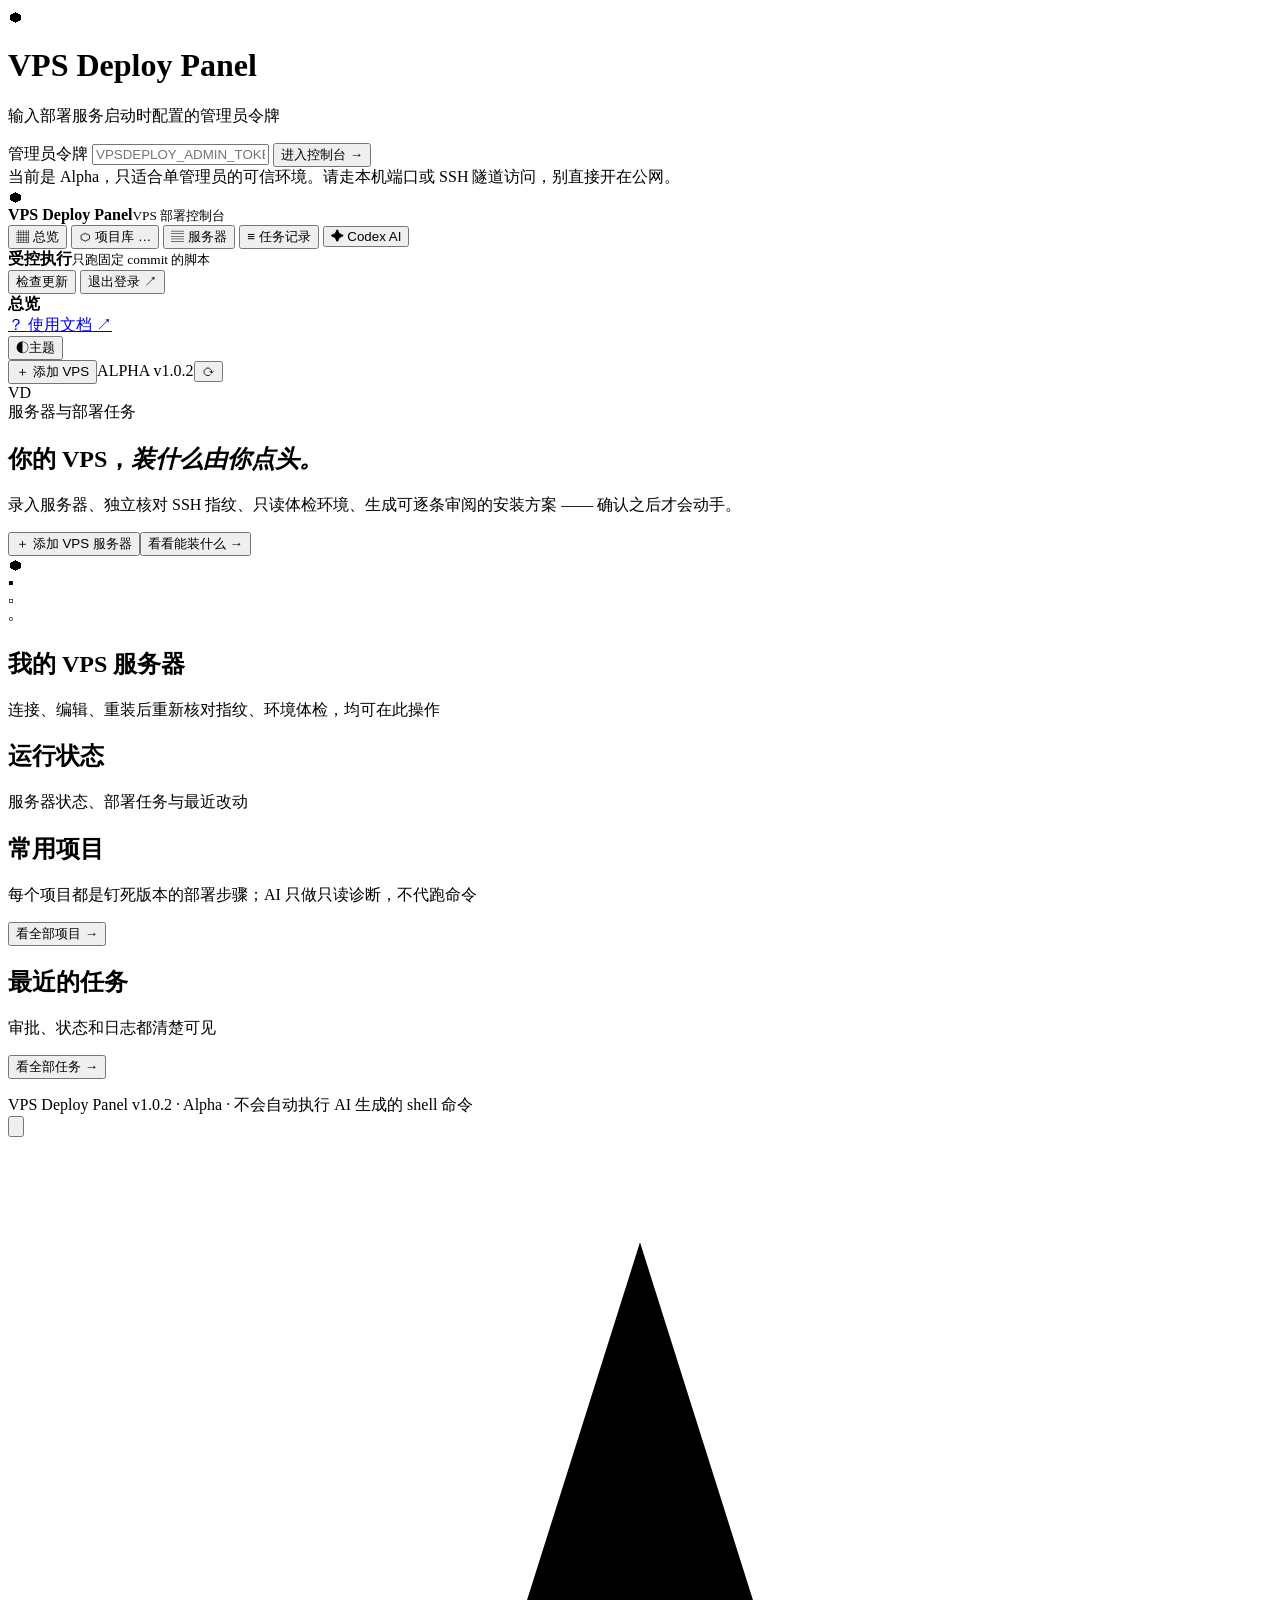
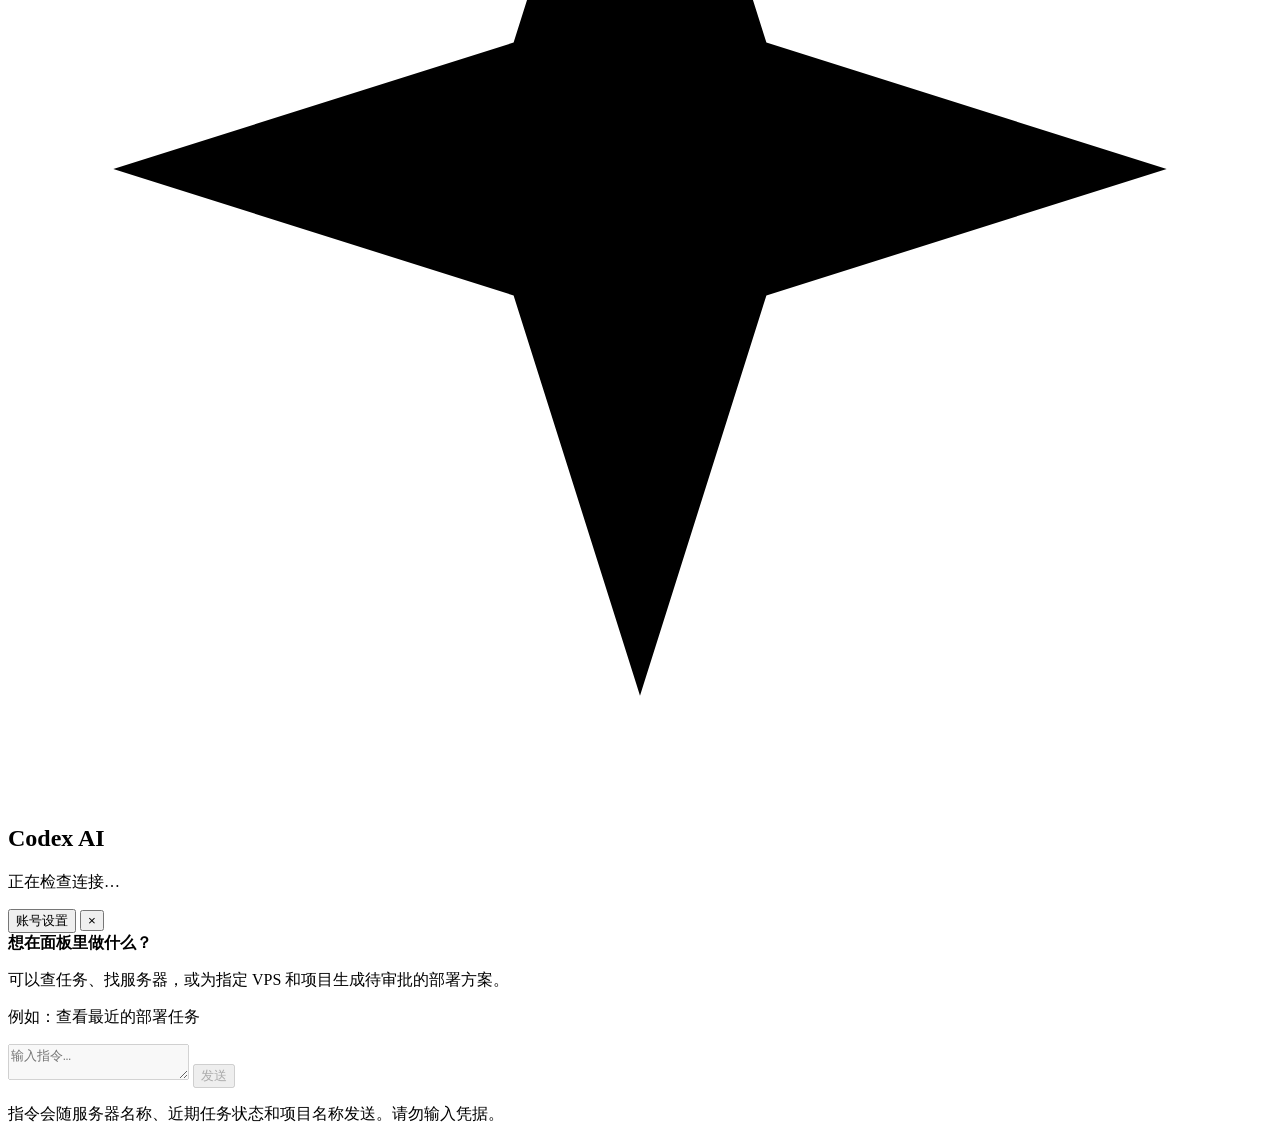
==== app/static/index.html @ 9f3ccd61 "fix: validate S-UI ports and clean task summaries - collect TCP 2095/2096 state during VPS preflight" ====
<!doctype html>
<html lang="zh-CN">
<head>
<meta charset="utf-8"/><meta name="viewport" content="width=device-width, initial-scale=1"/>
<meta name="referrer" content="no-referrer"/>
<meta http-equiv="Content-Security-Policy" content="default-src 'self'; img-src 'self' data:; font-src 'self'; style-src 'self'; script-src 'self'; connect-src 'self'; object-src 'none'; base-uri 'none'; frame-ancestors 'none'"/>
<title>VPS Deploy Panel · VPS 部署控制台</title>
<script src="/static/theme.js"></script>
<link rel="stylesheet" href="/static/app.css"/>
<link rel="stylesheet" href="/static/app-enhanced.css"/>
<link rel="stylesheet" href="/static/theme.css"/>
<link rel="stylesheet" href="/static/typography.css"/>
<link rel="stylesheet" href="/static/ui-refinement.css"/>
<link rel="stylesheet" href="/static/codex-chat.css"/>
</head>
<body>
<div id="login" class="login-overlay hidden">
  <div class="login-box">
    <div class="brand-logo large">⬢</div>
    <h1>VPS Deploy Panel</h1>
    <p>输入部署服务启动时配置的管理员令牌</p>
    <form id="login-form">
      <label for="admin-token">管理员令牌</label>
      <input type="password" required minlength="24" id="admin-token" placeholder="VPSDEPLOY_ADMIN_TOKEN" autocomplete="off"/>
      <button class="btn primary wide" type="submit">进入控制台 →</button>
    </form>
    <div class="login-tip">当前是 Alpha，只适合单管理员的可信环境。请走本机端口或 SSH 隧道访问，别直接开在公网。</div>
  </div>
</div>
<div class="layout">
  <aside class="sidebar">
    <div class="brand"><div class="brand-logo">⬢</div><div><strong>VPS Deploy <span>Panel</span></strong><small>VPS 部署控制台</small></div></div>
    <nav class="nav" aria-label="主导航">
      <button class="nav-item active" data-nav="dashboard" aria-label="总览" aria-current="page" title="总览"><span class="nav-symbol" aria-hidden="true">▦</span> 总览</button>
      <button class="nav-item" data-nav="projects" aria-label="项目库" title="项目库"><span class="nav-symbol" aria-hidden="true">⬡</span> 项目库 <span class="nav-count" id="project-nav-count" aria-label="项目总数" aria-live="polite">…</span></button>
      <button class="nav-item" data-nav="hosts" aria-label="服务器" title="服务器"><span class="nav-symbol" aria-hidden="true">▤</span> 服务器</button>
      <button class="nav-item" data-nav="jobs" aria-label="任务记录" title="任务记录"><span class="nav-symbol" aria-hidden="true">≡</span> 任务记录</button>
      <button class="nav-item" data-action="codex-chat" aria-label="Codex AI 聊天" title="Codex AI 聊天" aria-controls="codex-chat" aria-expanded="false"><span class="nav-symbol" aria-hidden="true">✦</span> Codex AI</button>
    </nav>
    <div class="sidebar-bottom">
      <div class="agent-info"><span class="pulse"></span><div><b>受控执行</b><small>只跑固定 commit 的脚本</small></div></div>
      <button class="btn subtle" id="check-update-btn" type="button" title="检查客户端更新">检查更新</button>
      <button class="logout" id="logout">退出登录 ↗</button>
    </div>
  </aside>
  <div class="main">
    <header class="topbar">
      <div class="crumb"><b id="crumb-current">总览</b></div>
      <div class="top-actions"><a class="topbar-doc-link" href="https://berg-e5.github.io/vps-deploy-panel/" target="_blank" rel="noopener noreferrer" aria-label="打开 VPS Deploy Panel 在线使用文档">？ 使用文档 ↗</a><div class="theme-control" id="theme-control">
  <button type="button" id="theme-menu-button" class="topbar-theme-button" aria-expanded="false" aria-controls="theme-menu" aria-label="外观主题设置">
    <span class="topbar-theme-icon" aria-hidden="true">◐</span><span class="topbar-theme-text">主题</span>
  </button>
  <section id="theme-menu" class="theme-menu" aria-label="外观主题设置" hidden>
    <div class="theme-menu-head"><div><strong>外观与主题</strong><small>即时预览，自动保存至当前浏览器</small></div><span aria-hidden="true">✦</span></div>
    <p class="theme-caption" id="appearance-label">外观模式</p>
    <div class="theme-mode-options" role="group" aria-labelledby="appearance-label">
      <button type="button" class="theme-choice" data-theme-mode="light" aria-pressed="false">○ 明亮</button>
      <button type="button" class="theme-choice" data-theme-mode="dark" aria-pressed="true">● 暗黑</button>
      <button type="button" class="theme-choice" data-theme-mode="system" aria-pressed="false">◐ 跟随系统</button>
    </div>
    <p class="theme-caption" id="palette-label">主题配色</p>
    <div class="theme-swatches" role="group" aria-labelledby="palette-label">
      <button type="button" class="theme-swatch" data-theme-color="blue" aria-pressed="true"><span class="theme-swatch-dot" aria-hidden="true"></span>经典蓝</button>
      <button type="button" class="theme-swatch" data-theme-color="violet" aria-pressed="false"><span class="theme-swatch-dot" aria-hidden="true"></span>极光紫</button>
      <button type="button" class="theme-swatch" data-theme-color="teal" aria-pressed="false"><span class="theme-swatch-dot" aria-hidden="true"></span>海洋青</button>
      <button type="button" class="theme-swatch" data-theme-color="emerald" aria-pressed="false"><span class="theme-swatch-dot" aria-hidden="true"></span>翡翠绿</button>
      <button type="button" class="theme-swatch" data-theme-color="rose" aria-pressed="false"><span class="theme-swatch-dot" aria-hidden="true"></span>玫瑰粉</button>
      <button type="button" class="theme-swatch" data-theme-color="amber" aria-pressed="false"><span class="theme-swatch-dot" aria-hidden="true"></span>暖日橙</button>
    </div>
    <p class="theme-caption" id="font-label">阅读字号</p>
    <div class="theme-font-options" role="group" aria-labelledby="font-label">
      <button type="button" class="theme-font-choice" data-theme-font="standard" aria-pressed="false"><span class="theme-font-symbol">A</span><span>标准</span></button>
      <button type="button" class="theme-font-choice" data-theme-font="comfortable" aria-pressed="true"><span class="theme-font-symbol">A</span><span>舒适</span></button>
      <button type="button" class="theme-font-choice" data-theme-font="large" aria-pressed="false"><span class="theme-font-symbol">A</span><span>大字</span></button>
    </div>
    <p class="theme-font-note">推荐「舒适」：标题醒目，正文清晰，表单更好阅读。</p>
    <div class="theme-menu-foot">当前：<span id="theme-status" role="status" aria-live="polite">暗黑 · 经典蓝</span></div>
  </section>
</div><button class="btn primary topbar-add" data-action="add-host"><span aria-hidden="true">＋</span> 添加 VPS</button><span class="tag alpha">ALPHA v1.0.2</span><button id="refresh" class="icon-button" aria-label="刷新服务器与任务数据" title="刷新服务器与任务数据">⟳</button><div class="avatar">VD</div></div>
    </header>
    <main class="content">
      <section class="hero" id="hero">
        <div class="hero-glow"></div>
        <div class="hero-content"><div class="eyebrow"><span class="live-dot"></span> 服务器与部署任务</div>
          <h1>你的 VPS，<em>装什么由你点头。</em></h1>
          <p>录入服务器、独立核对 SSH 指纹、只读体检环境、生成可逐条审阅的安装方案 —— 确认之后才会动手。</p>
          <div class="hero-actions"><button class="btn primary" data-action="add-host">＋ 添加 VPS 服务器</button><button class="btn ghost" data-nav="projects">看看能装什么 →</button></div>
        </div>
        <div class="hero-art"><div class="orbit orbit-a"></div><div class="orbit orbit-b"></div><div class="center-cube">⬢</div><div class="orbit-node node-1">▪</div><div class="orbit-node node-2">▫</div><div class="orbit-node node-3">◦</div></div>
      </section>
      <section class="section" id="hosts-section"><div class="section-heading smaller"><div><h2>我的 VPS 服务器</h2><p>连接、编辑、重装后重新核对指纹、环境体检，均可在此操作</p></div></div><div class="host-list" id="host-list"></div></section>
      <div class="section-heading"><div><h2 id="section-title">运行状态</h2><p id="section-subtitle">服务器状态、部署任务与最近改动</p></div></div>
      <div class="stats" id="stats"></div>
      <section class="section" id="projects-section"><div class="section-heading smaller"><div><h2>常用项目</h2><p>每个项目都是钉死版本的部署步骤；AI 只做只读诊断，不代跑命令</p></div><button class="text-action" data-nav="projects">看全部项目 →</button></div><div class="project-grid" id="project-grid"></div></section>
      <section class="section" id="jobs-section"><div class="section-heading smaller"><div><h2>最近的任务</h2><p>审批、状态和日志都清楚可见</p></div><button class="text-action" data-nav="jobs">看全部任务 →</button></div><div class="job-list" id="job-list"></div></section>
      <p id="project-order-status" role="status"></p>
      <footer>VPS Deploy Panel <span id="footer-version">v1.0.2</span> · Alpha · 不会自动执行 AI 生成的 shell 命令</footer>
    </main>
  </div>
</div>
<button id="codex-launcher" type="button" class="btn primary hidden" data-action="codex-chat" aria-label="打开 Codex AI 聊天" aria-controls="codex-chat" aria-expanded="false" title="Codex AI 聊天">
  <svg class="codex-icon" viewBox="0 0 24 24" aria-hidden="true"><path d="M21 10a7 7 0 0 1-7 7H9l-6 4V7a4 4 0 0 1 4-4h7a7 7 0 0 1 7 7Z"/><path d="M7 10h2m3 0h2m3 0h1"/></svg>
</button>
<section id="codex-chat" class="codex-chat hidden" role="dialog" aria-labelledby="codex-chat-title">
  <header class="codex-chat-header">
    <svg class="codex-icon" viewBox="0 0 24 24" aria-hidden="true"><path d="M12 2l2.4 7.6L22 12l-7.6 2.4L12 22l-2.4-7.6L2 12l7.6-2.4Z"/></svg>
    <div class="codex-chat-heading"><h2 id="codex-chat-title" tabindex="-1">Codex AI</h2><p id="codex-chat-status" role="status">正在检查连接…</p></div>
    <button type="button" class="btn subtle" data-action="codex-settings">账号设置</button>
    <button type="button" class="close" data-action="codex-chat-close" aria-label="收起 Codex AI 聊天">×</button>
  </header>
  <div id="codex-thread" class="codex-thread" role="log" aria-label="当前页面的对话" aria-live="polite" tabindex="0">
    <div class="codex-chat-intro"><strong>想在面板里做什么？</strong><p>可以查任务、找服务器，或为指定 VPS 和项目生成待审批的部署方案。</p><p>例如：查看最近的部署任务</p></div>
    <div id="codex-messages" class="codex-messages"></div>
  </div>
  <form id="codex-command-form" class="codex-composer">
    <div class="codex-compose-row">
      <textarea id="codex-prompt" rows="2" maxlength="1000" required disabled aria-label="给 Codex 的指令" aria-describedby="codex-chat-note" placeholder="输入指令…"></textarea>
      <button id="codex-send" type="submit" class="btn primary" disabled>发送</button>
    </div>
    <p id="codex-chat-note">指令会随服务器名称、近期任务状态和项目名称发送。请勿输入凭据。</p>
  </form>
</section>
<div id="modal" class="modal-wrap hidden" role="dialog" aria-modal="true" aria-labelledby="nd-modal-title"><div class="modal-backdrop" data-action="close-modal"></div><div class="modal" id="modal-content" tabindex="-1"></div></div>
<div id="toast" class="toast hidden" role="status"></div>
<script src="/static/app.js" defer></script>
</body>
</html>
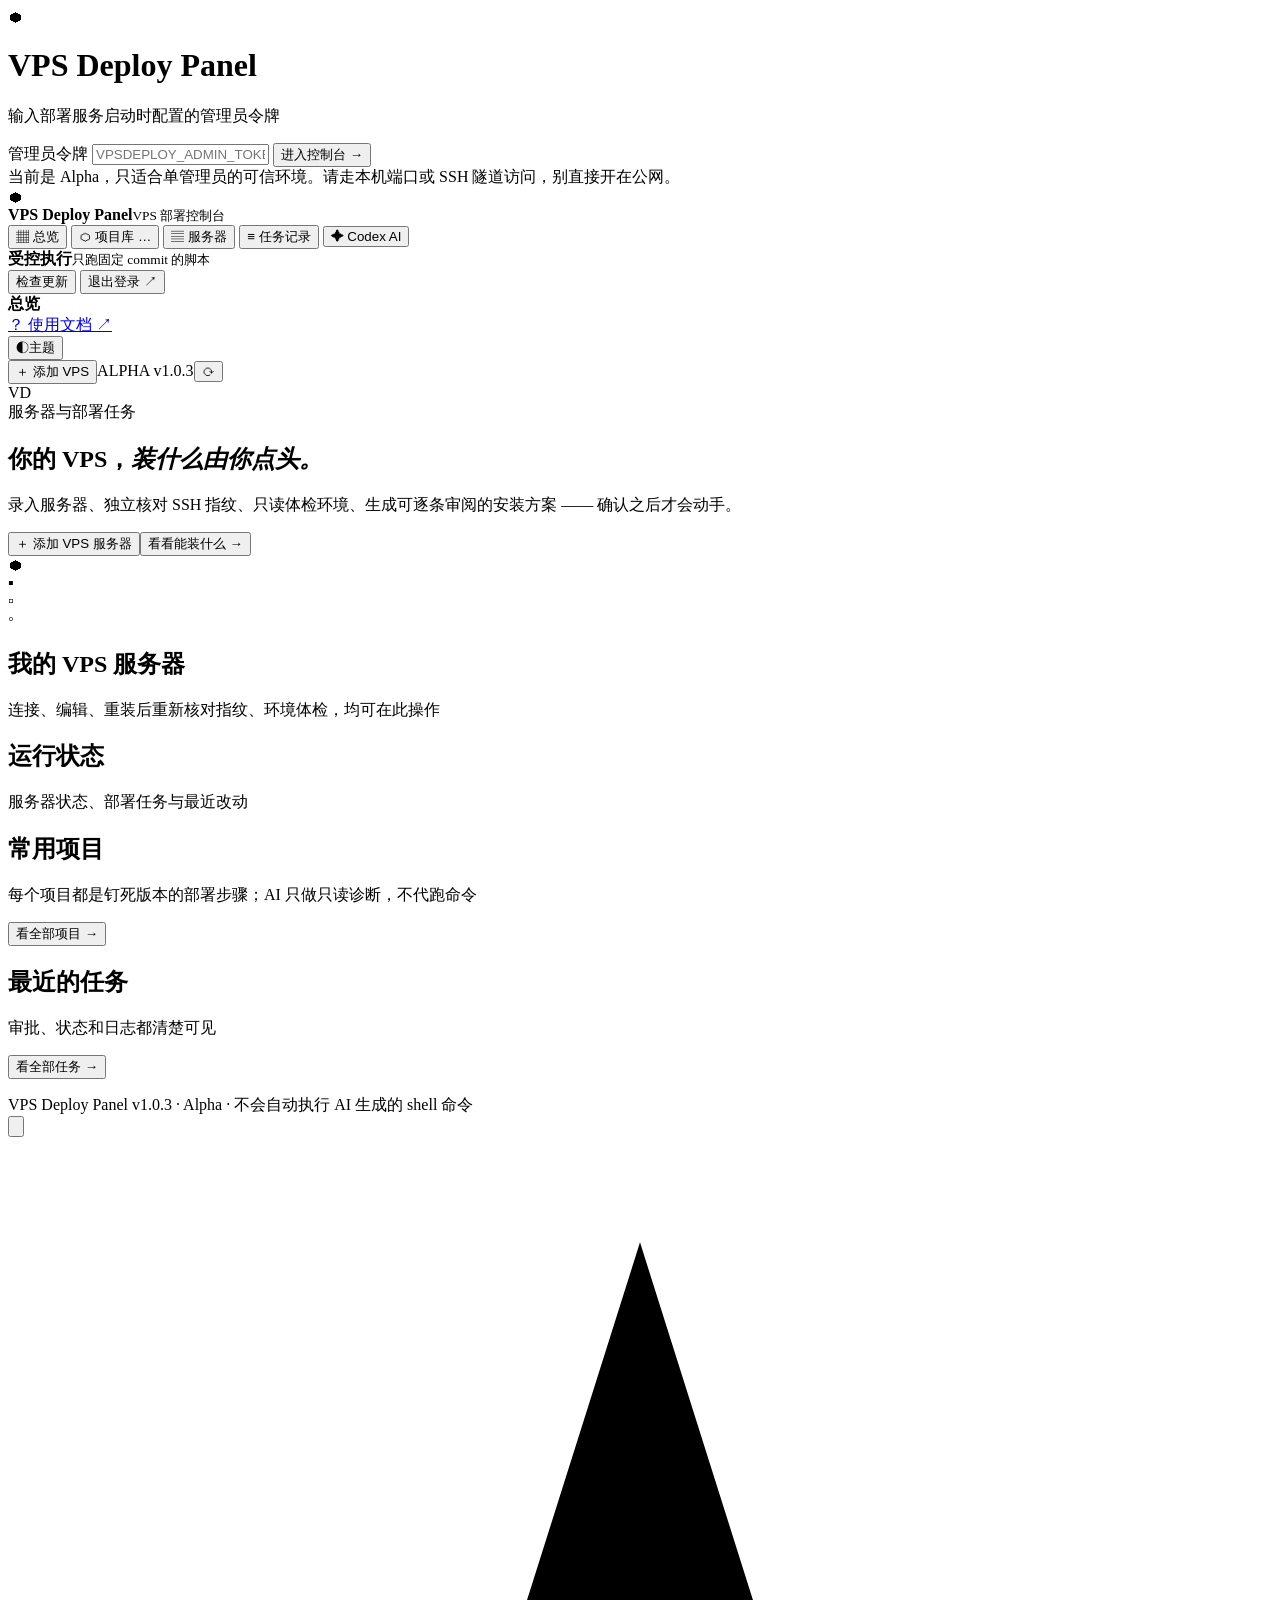
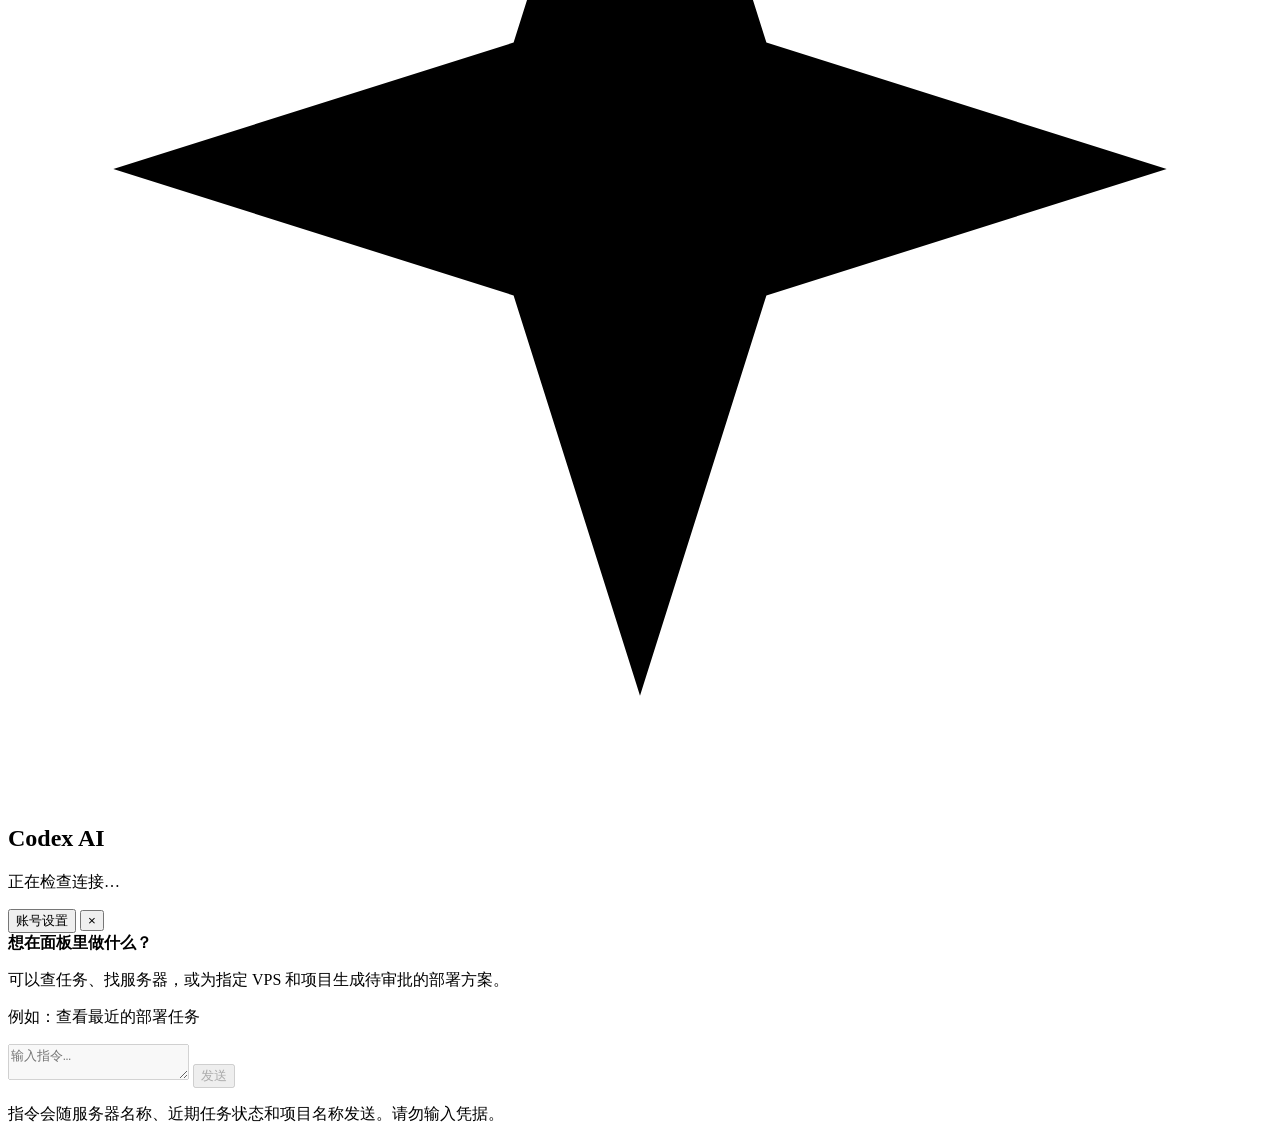
==== commit 4cfe7549: "release: prepare VPS Deploy Panel v1.0.3 - bump server, frontend, site, launcher, and installer vers" ====
--- a/app/static/index.html
+++ b/app/static/index.html
@@ -76,7 +76,7 @@
     <p class="theme-font-note">推荐「舒适」：标题醒目，正文清晰，表单更好阅读。</p>
     <div class="theme-menu-foot">当前：<span id="theme-status" role="status" aria-live="polite">暗黑 · 经典蓝</span></div>
   </section>
-</div><button class="btn primary topbar-add" data-action="add-host"><span aria-hidden="true">＋</span> 添加 VPS</button><span class="tag alpha">ALPHA v1.0.2</span><button id="refresh" class="icon-button" aria-label="刷新服务器与任务数据" title="刷新服务器与任务数据">⟳</button><div class="avatar">VD</div></div>
+</div><button class="btn primary topbar-add" data-action="add-host"><span aria-hidden="true">＋</span> 添加 VPS</button><span class="tag alpha">ALPHA v1.0.3</span><button id="refresh" class="icon-button" aria-label="刷新服务器与任务数据" title="刷新服务器与任务数据">⟳</button><div class="avatar">VD</div></div>
     </header>
     <main class="content">
       <section class="hero" id="hero">
@@ -94,7 +94,7 @@
       <section class="section" id="projects-section"><div class="section-heading smaller"><div><h2>常用项目</h2><p>每个项目都是钉死版本的部署步骤；AI 只做只读诊断，不代跑命令</p></div><button class="text-action" data-nav="projects">看全部项目 →</button></div><div class="project-grid" id="project-grid"></div></section>
       <section class="section" id="jobs-section"><div class="section-heading smaller"><div><h2>最近的任务</h2><p>审批、状态和日志都清楚可见</p></div><button class="text-action" data-nav="jobs">看全部任务 →</button></div><div class="job-list" id="job-list"></div></section>
       <p id="project-order-status" role="status"></p>
-      <footer>VPS Deploy Panel <span id="footer-version">v1.0.2</span> · Alpha · 不会自动执行 AI 生成的 shell 命令</footer>
+      <footer>VPS Deploy Panel <span id="footer-version">v1.0.3</span> · Alpha · 不会自动执行 AI 生成的 shell 命令</footer>
     </main>
   </div>
 </div>
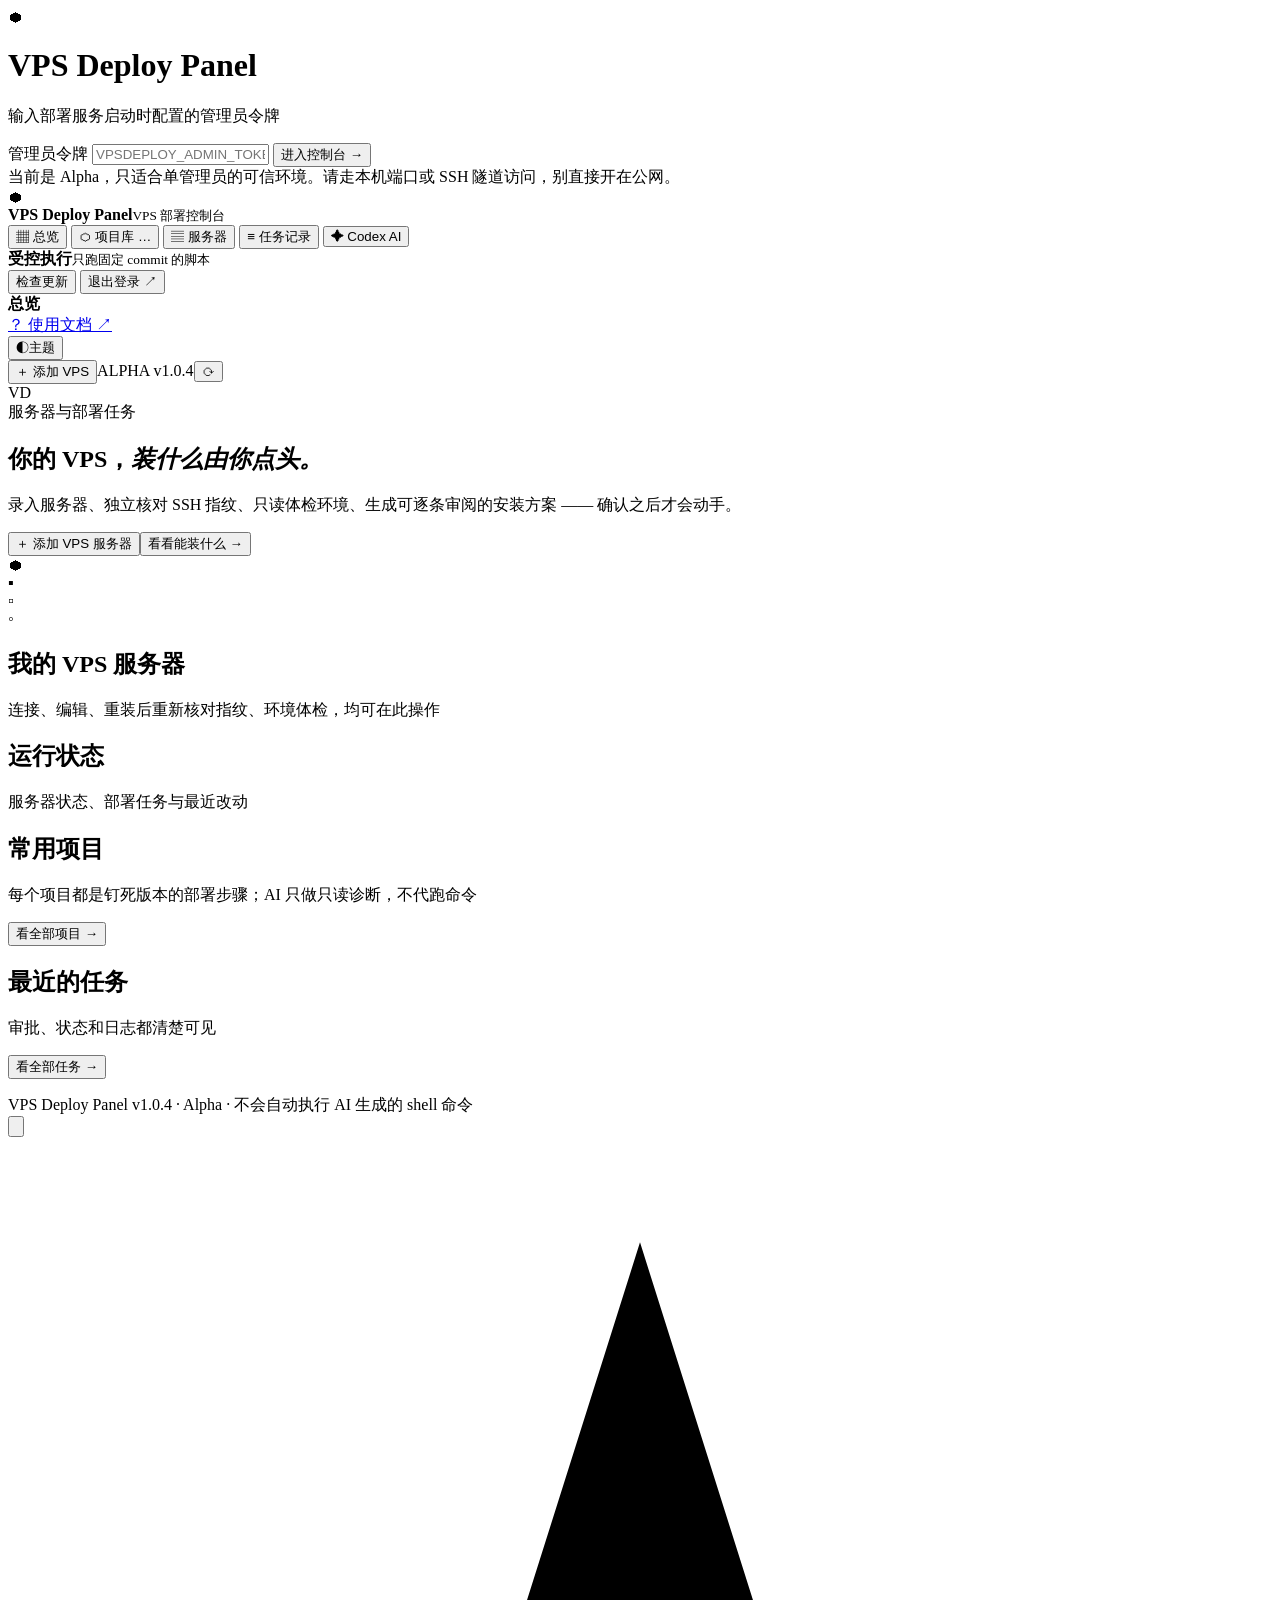
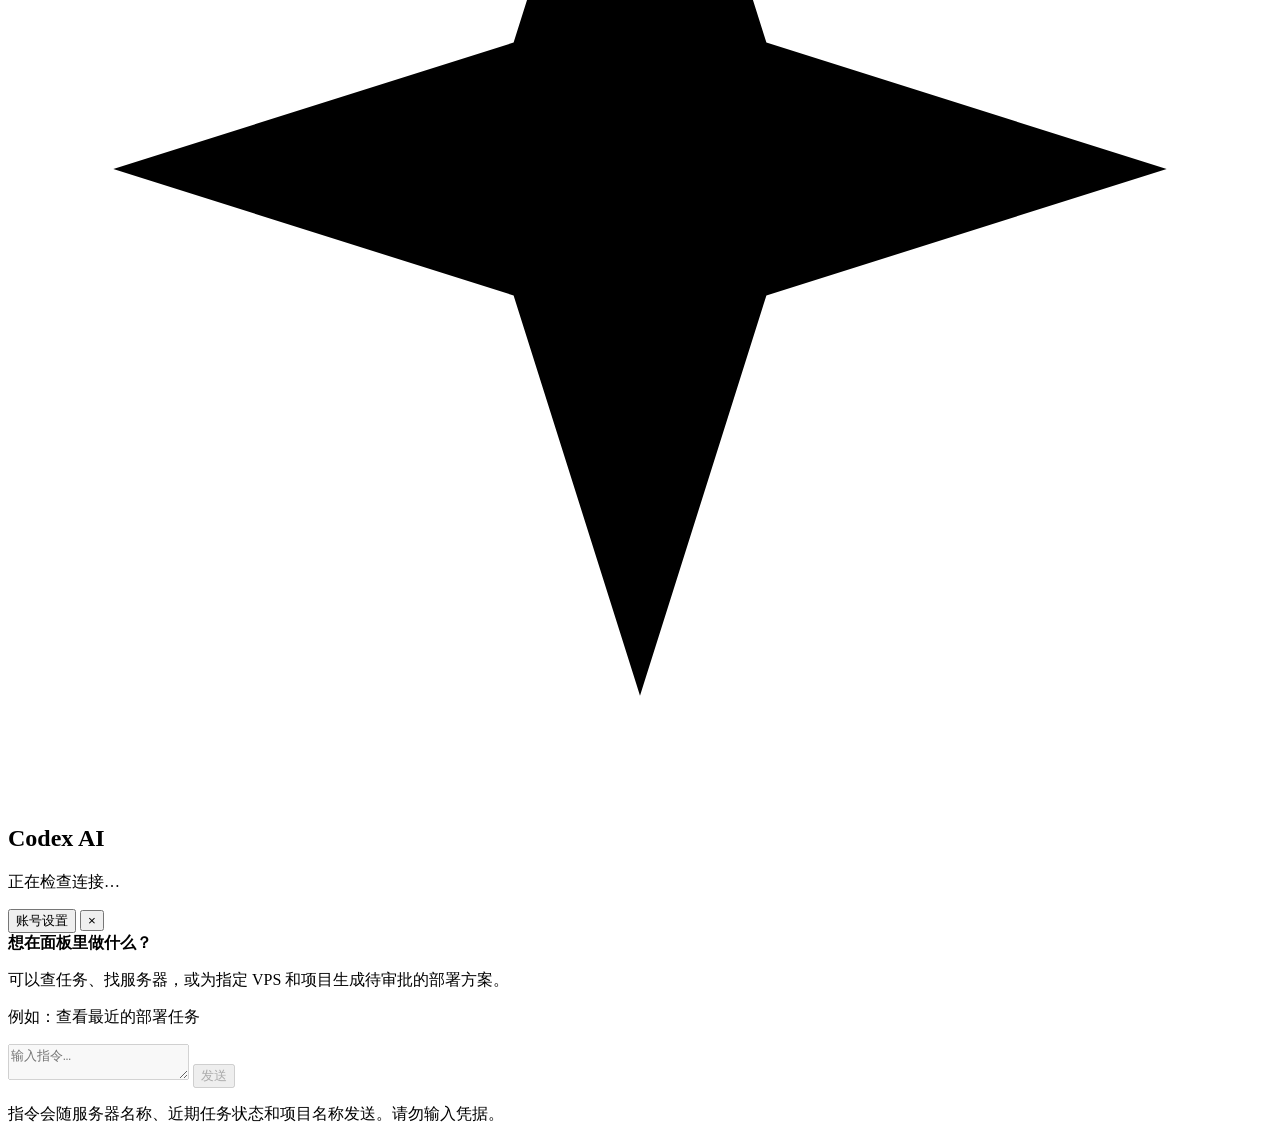
==== commit 66dfaa88: "release: prepare VPS Deploy Panel v1.0.4 - fix nginx-based ACME preflight for logistics quote and mu" ====
--- a/app/static/index.html
+++ b/app/static/index.html
@@ -76,7 +76,7 @@
     <p class="theme-font-note">推荐「舒适」：标题醒目，正文清晰，表单更好阅读。</p>
     <div class="theme-menu-foot">当前：<span id="theme-status" role="status" aria-live="polite">暗黑 · 经典蓝</span></div>
   </section>
-</div><button class="btn primary topbar-add" data-action="add-host"><span aria-hidden="true">＋</span> 添加 VPS</button><span class="tag alpha">ALPHA v1.0.3</span><button id="refresh" class="icon-button" aria-label="刷新服务器与任务数据" title="刷新服务器与任务数据">⟳</button><div class="avatar">VD</div></div>
+</div><button class="btn primary topbar-add" data-action="add-host"><span aria-hidden="true">＋</span> 添加 VPS</button><span class="tag alpha">ALPHA v1.0.4</span><button id="refresh" class="icon-button" aria-label="刷新服务器与任务数据" title="刷新服务器与任务数据">⟳</button><div class="avatar">VD</div></div>
     </header>
     <main class="content">
       <section class="hero" id="hero">
@@ -94,7 +94,7 @@
       <section class="section" id="projects-section"><div class="section-heading smaller"><div><h2>常用项目</h2><p>每个项目都是钉死版本的部署步骤；AI 只做只读诊断，不代跑命令</p></div><button class="text-action" data-nav="projects">看全部项目 →</button></div><div class="project-grid" id="project-grid"></div></section>
       <section class="section" id="jobs-section"><div class="section-heading smaller"><div><h2>最近的任务</h2><p>审批、状态和日志都清楚可见</p></div><button class="text-action" data-nav="jobs">看全部任务 →</button></div><div class="job-list" id="job-list"></div></section>
       <p id="project-order-status" role="status"></p>
-      <footer>VPS Deploy Panel <span id="footer-version">v1.0.3</span> · Alpha · 不会自动执行 AI 生成的 shell 命令</footer>
+      <footer>VPS Deploy Panel <span id="footer-version">v1.0.4</span> · Alpha · 不会自动执行 AI 生成的 shell 命令</footer>
     </main>
   </div>
 </div>
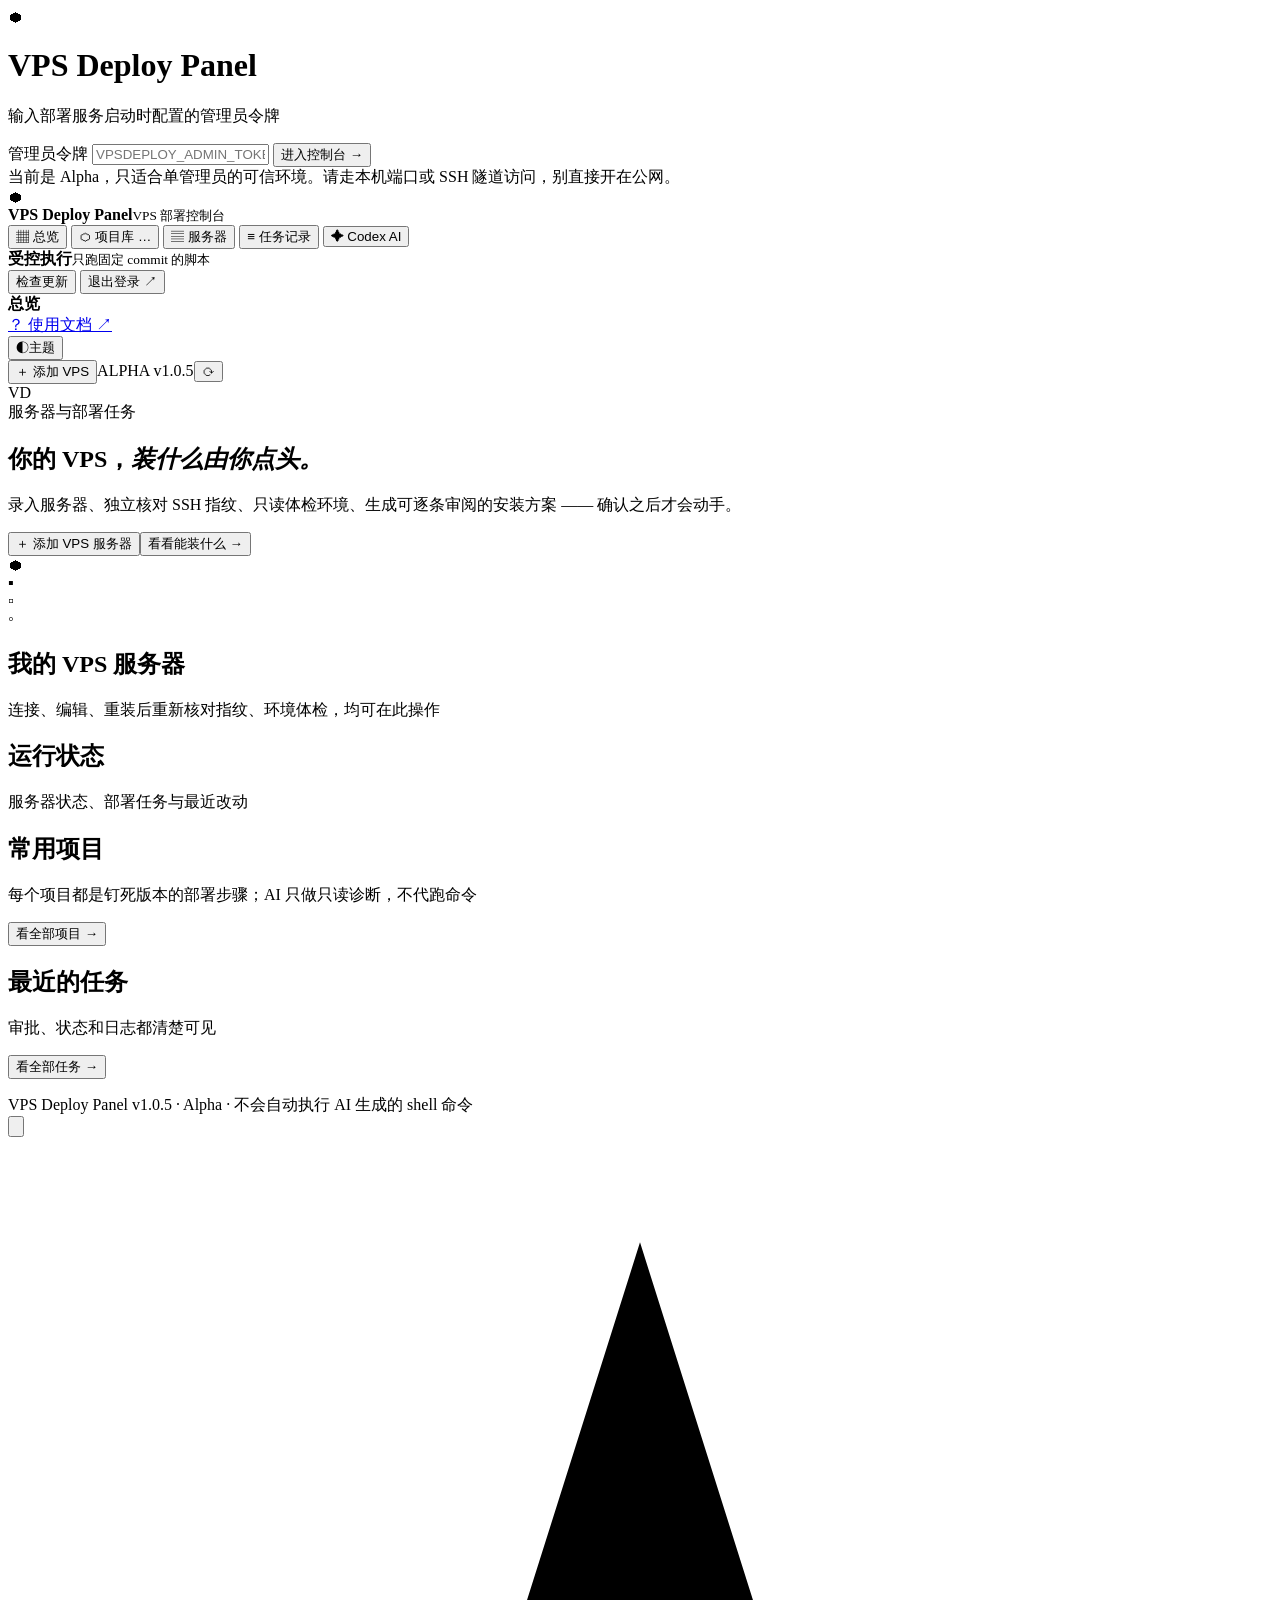
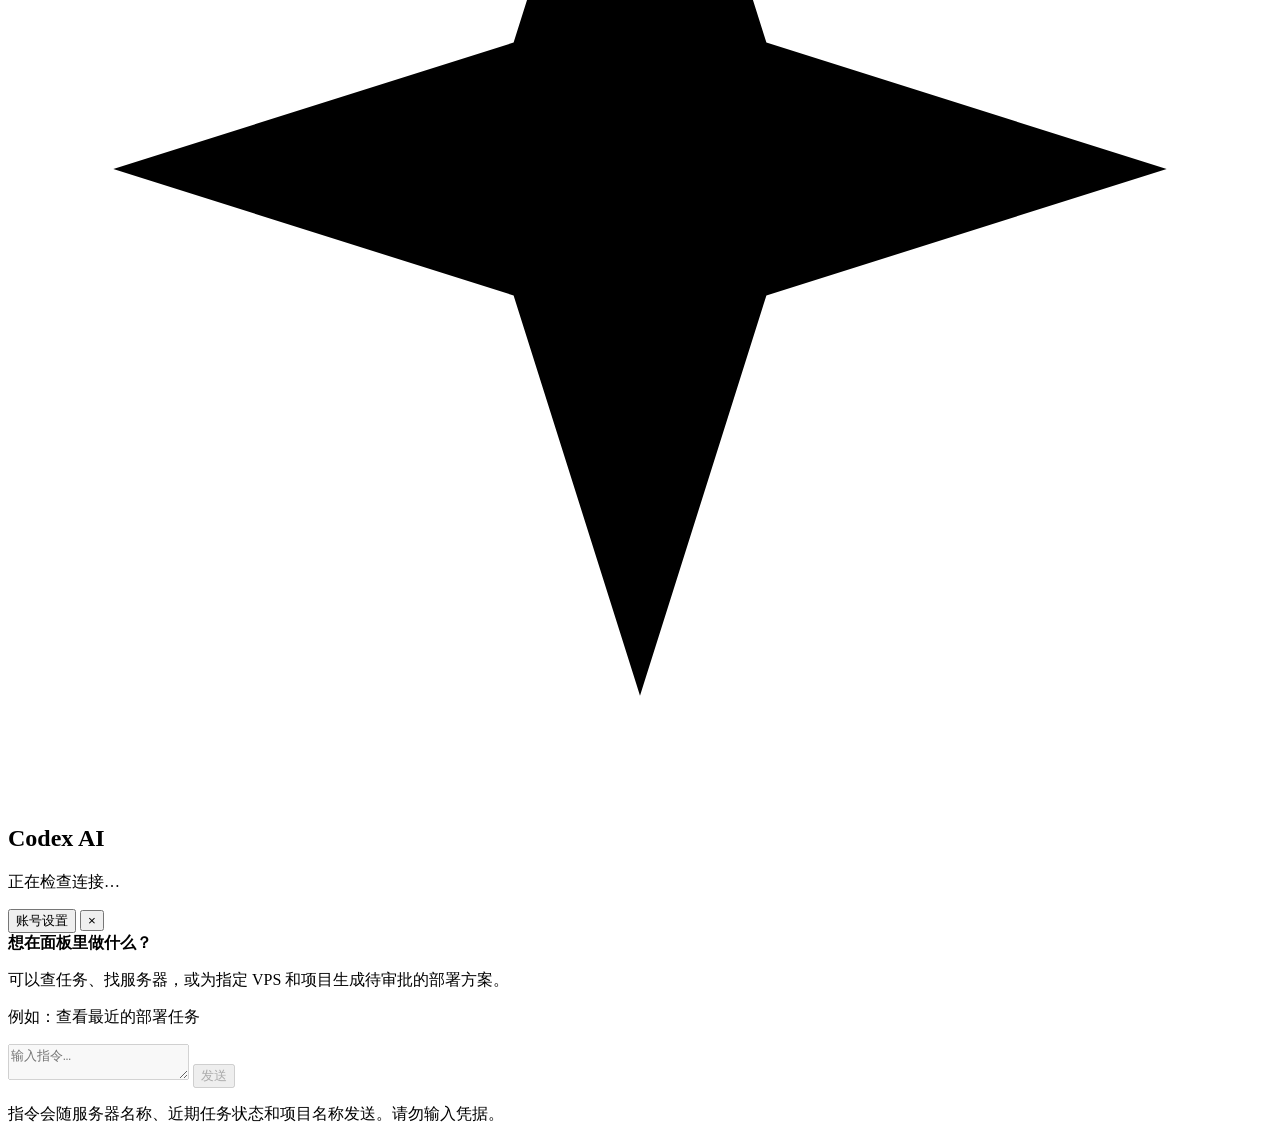
==== commit b59357dc: "release: prepare VPS Deploy Panel v1.0.5 - move self-update installation into an external PowerShell" ====
--- a/app/static/index.html
+++ b/app/static/index.html
@@ -76,7 +76,7 @@
     <p class="theme-font-note">推荐「舒适」：标题醒目，正文清晰，表单更好阅读。</p>
     <div class="theme-menu-foot">当前：<span id="theme-status" role="status" aria-live="polite">暗黑 · 经典蓝</span></div>
   </section>
-</div><button class="btn primary topbar-add" data-action="add-host"><span aria-hidden="true">＋</span> 添加 VPS</button><span class="tag alpha">ALPHA v1.0.4</span><button id="refresh" class="icon-button" aria-label="刷新服务器与任务数据" title="刷新服务器与任务数据">⟳</button><div class="avatar">VD</div></div>
+</div><button class="btn primary topbar-add" data-action="add-host"><span aria-hidden="true">＋</span> 添加 VPS</button><span class="tag alpha">ALPHA v1.0.5</span><button id="refresh" class="icon-button" aria-label="刷新服务器与任务数据" title="刷新服务器与任务数据">⟳</button><div class="avatar">VD</div></div>
     </header>
     <main class="content">
       <section class="hero" id="hero">
@@ -94,7 +94,7 @@
       <section class="section" id="projects-section"><div class="section-heading smaller"><div><h2>常用项目</h2><p>每个项目都是钉死版本的部署步骤；AI 只做只读诊断，不代跑命令</p></div><button class="text-action" data-nav="projects">看全部项目 →</button></div><div class="project-grid" id="project-grid"></div></section>
       <section class="section" id="jobs-section"><div class="section-heading smaller"><div><h2>最近的任务</h2><p>审批、状态和日志都清楚可见</p></div><button class="text-action" data-nav="jobs">看全部任务 →</button></div><div class="job-list" id="job-list"></div></section>
       <p id="project-order-status" role="status"></p>
-      <footer>VPS Deploy Panel <span id="footer-version">v1.0.4</span> · Alpha · 不会自动执行 AI 生成的 shell 命令</footer>
+      <footer>VPS Deploy Panel <span id="footer-version">v1.0.5</span> · Alpha · 不会自动执行 AI 生成的 shell 命令</footer>
     </main>
   </div>
 </div>
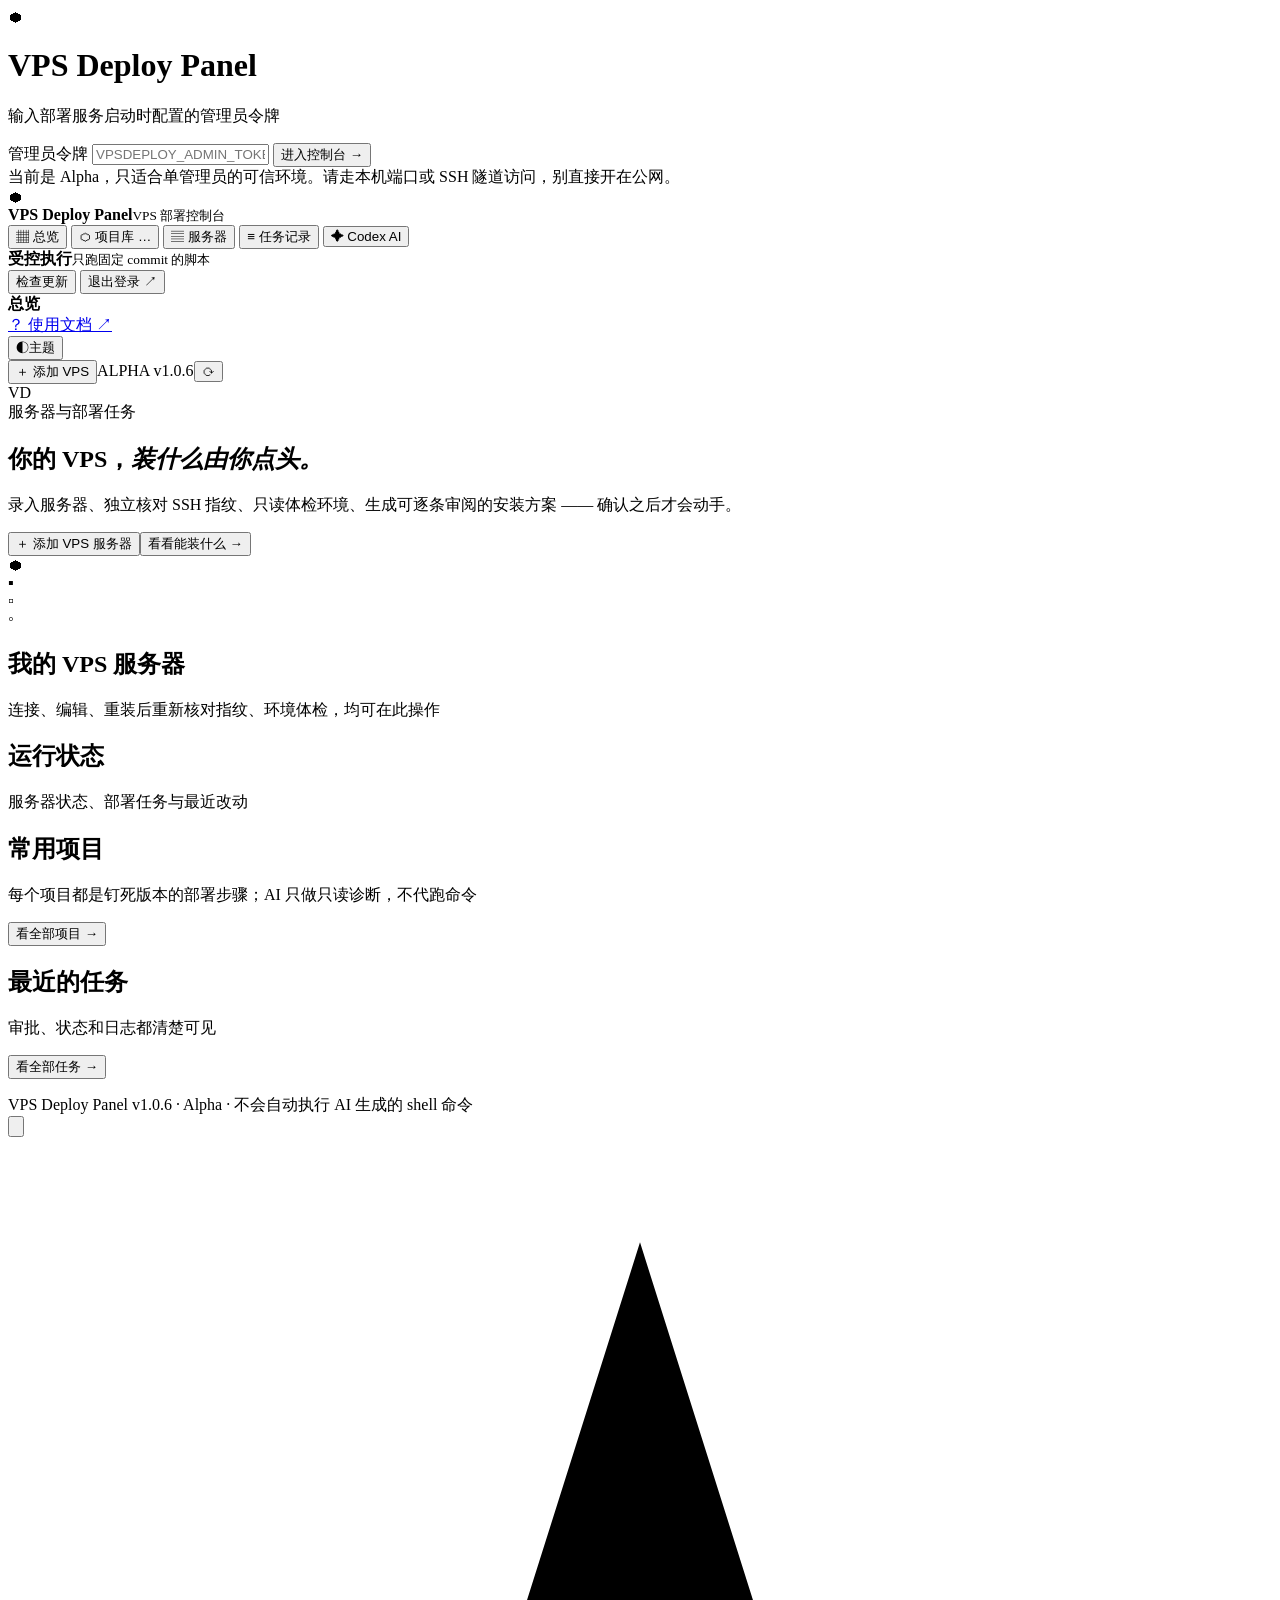
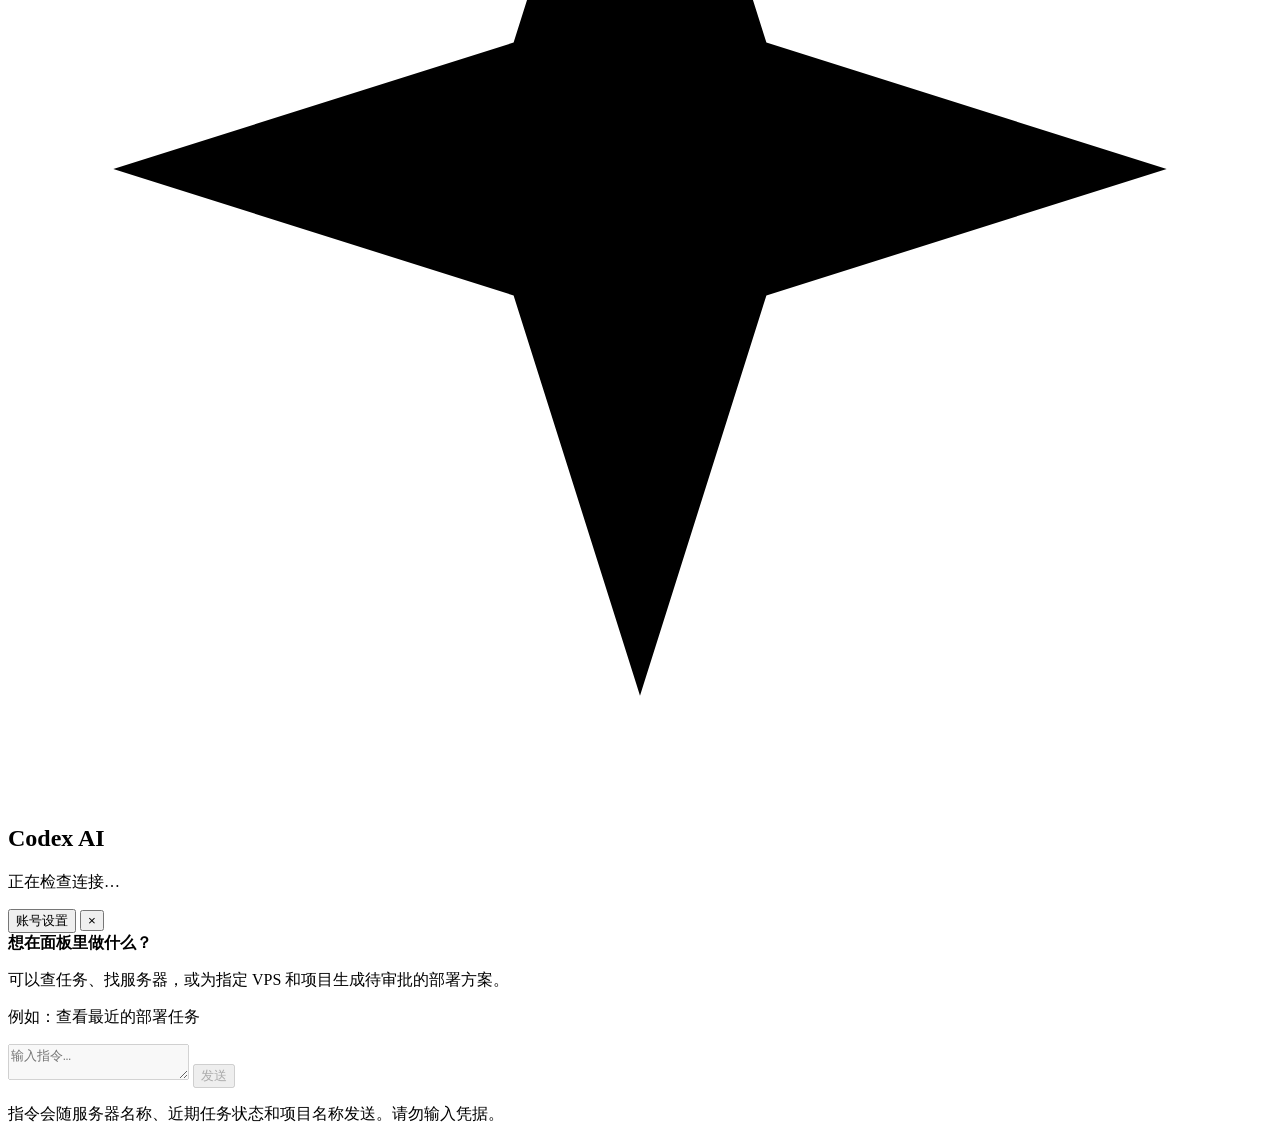
==== commit b0e3599f: "release: prepare VPS Deploy Panel v1.0.6 - start and verify nginx before HTTPS preflight for custom " ====
--- a/app/static/index.html
+++ b/app/static/index.html
@@ -76,7 +76,7 @@
     <p class="theme-font-note">推荐「舒适」：标题醒目，正文清晰，表单更好阅读。</p>
     <div class="theme-menu-foot">当前：<span id="theme-status" role="status" aria-live="polite">暗黑 · 经典蓝</span></div>
   </section>
-</div><button class="btn primary topbar-add" data-action="add-host"><span aria-hidden="true">＋</span> 添加 VPS</button><span class="tag alpha">ALPHA v1.0.5</span><button id="refresh" class="icon-button" aria-label="刷新服务器与任务数据" title="刷新服务器与任务数据">⟳</button><div class="avatar">VD</div></div>
+</div><button class="btn primary topbar-add" data-action="add-host"><span aria-hidden="true">＋</span> 添加 VPS</button><span class="tag alpha">ALPHA v1.0.6</span><button id="refresh" class="icon-button" aria-label="刷新服务器与任务数据" title="刷新服务器与任务数据">⟳</button><div class="avatar">VD</div></div>
     </header>
     <main class="content">
       <section class="hero" id="hero">
@@ -94,7 +94,7 @@
       <section class="section" id="projects-section"><div class="section-heading smaller"><div><h2>常用项目</h2><p>每个项目都是钉死版本的部署步骤；AI 只做只读诊断，不代跑命令</p></div><button class="text-action" data-nav="projects">看全部项目 →</button></div><div class="project-grid" id="project-grid"></div></section>
       <section class="section" id="jobs-section"><div class="section-heading smaller"><div><h2>最近的任务</h2><p>审批、状态和日志都清楚可见</p></div><button class="text-action" data-nav="jobs">看全部任务 →</button></div><div class="job-list" id="job-list"></div></section>
       <p id="project-order-status" role="status"></p>
-      <footer>VPS Deploy Panel <span id="footer-version">v1.0.5</span> · Alpha · 不会自动执行 AI 生成的 shell 命令</footer>
+      <footer>VPS Deploy Panel <span id="footer-version">v1.0.6</span> · Alpha · 不会自动执行 AI 生成的 shell 命令</footer>
     </main>
   </div>
 </div>
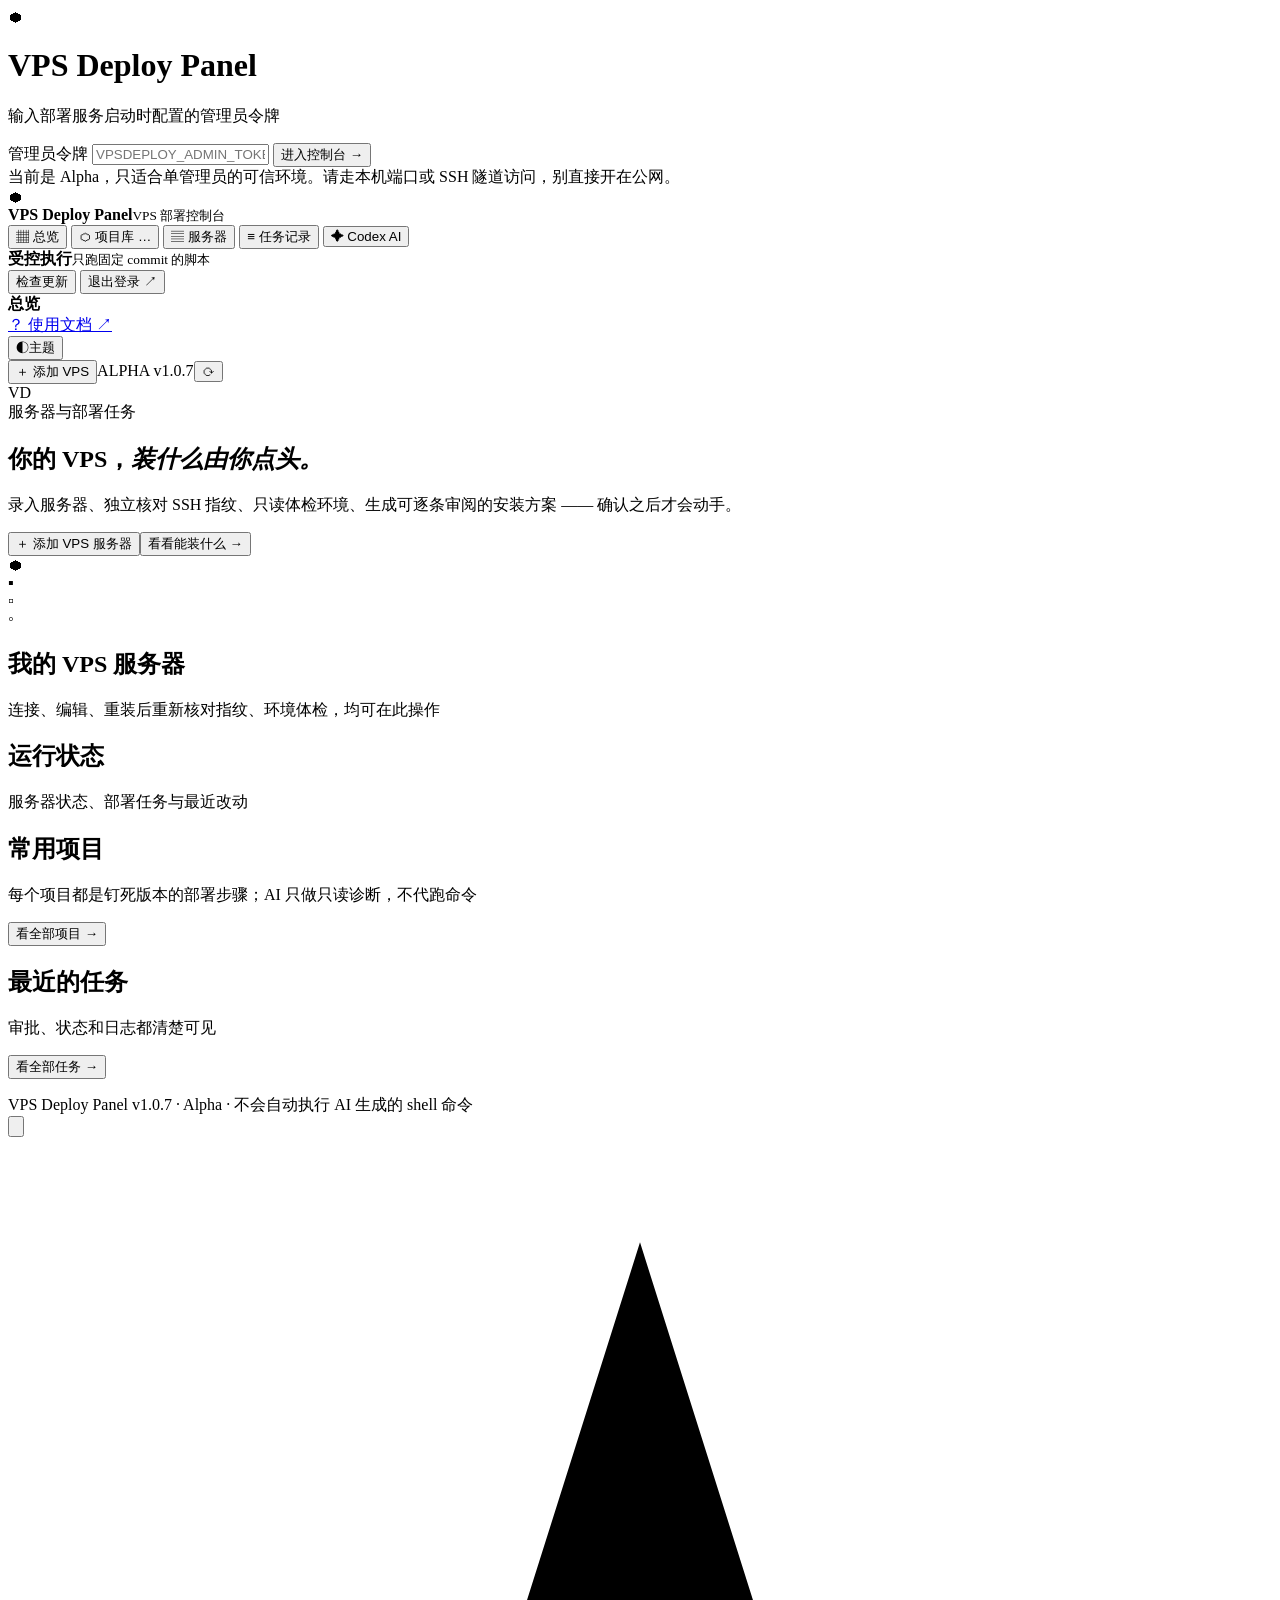
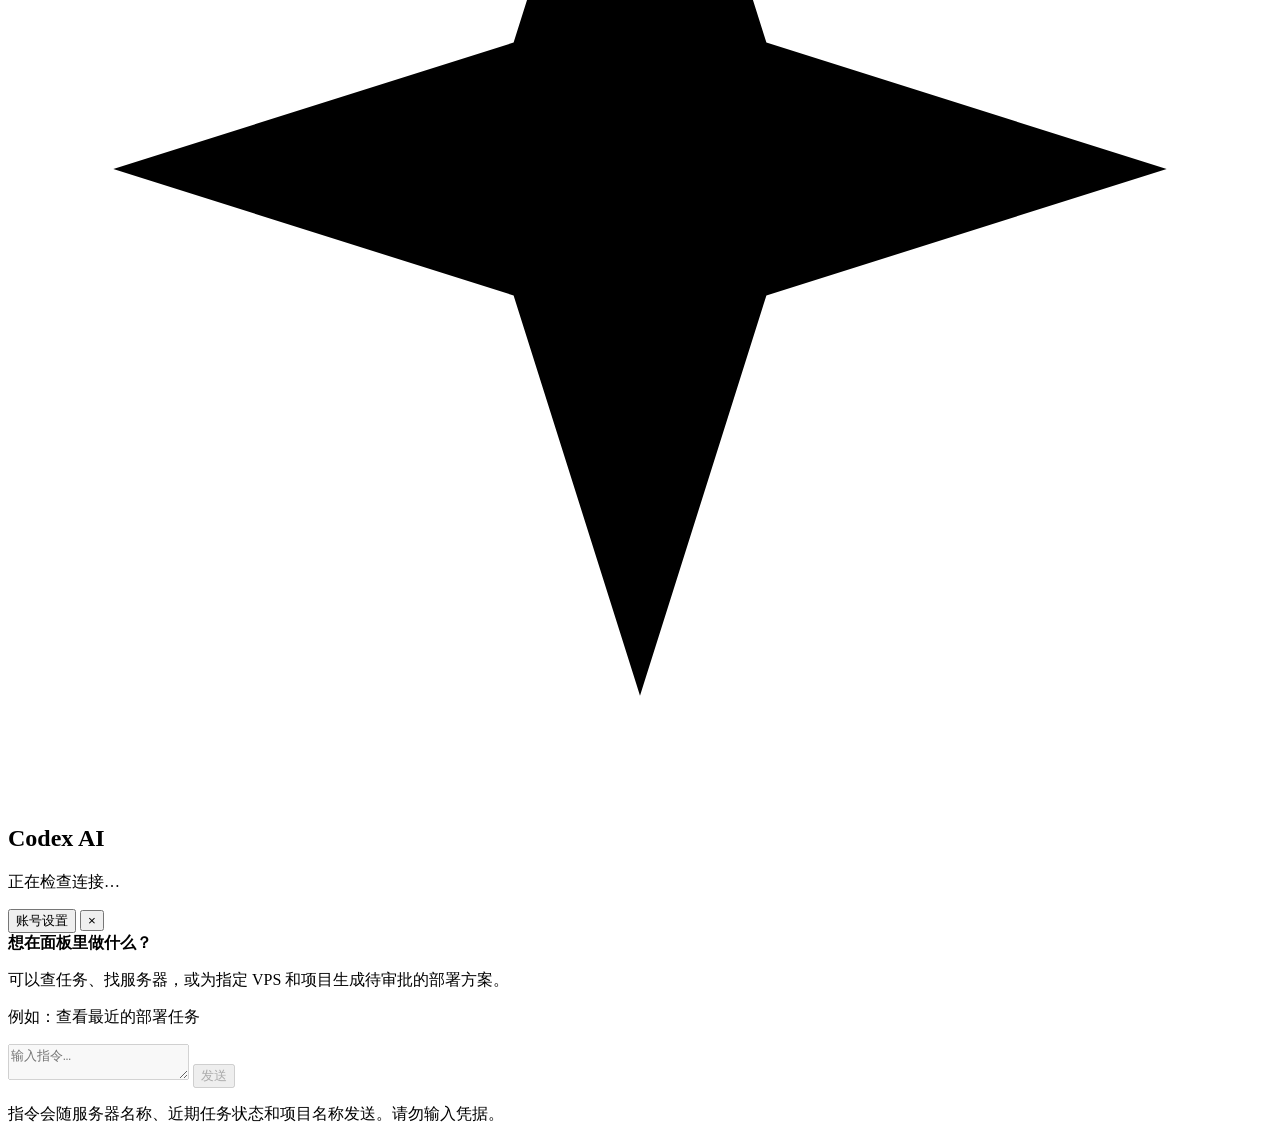
==== commit 8612f5d6: "release: prepare VPS Deploy Panel v1.0.7 - accept same-domain HTTPS redirects during custom web app " ====
--- a/app/static/index.html
+++ b/app/static/index.html
@@ -76,7 +76,7 @@
     <p class="theme-font-note">推荐「舒适」：标题醒目，正文清晰，表单更好阅读。</p>
     <div class="theme-menu-foot">当前：<span id="theme-status" role="status" aria-live="polite">暗黑 · 经典蓝</span></div>
   </section>
-</div><button class="btn primary topbar-add" data-action="add-host"><span aria-hidden="true">＋</span> 添加 VPS</button><span class="tag alpha">ALPHA v1.0.6</span><button id="refresh" class="icon-button" aria-label="刷新服务器与任务数据" title="刷新服务器与任务数据">⟳</button><div class="avatar">VD</div></div>
+</div><button class="btn primary topbar-add" data-action="add-host"><span aria-hidden="true">＋</span> 添加 VPS</button><span class="tag alpha">ALPHA v1.0.7</span><button id="refresh" class="icon-button" aria-label="刷新服务器与任务数据" title="刷新服务器与任务数据">⟳</button><div class="avatar">VD</div></div>
     </header>
     <main class="content">
       <section class="hero" id="hero">
@@ -94,7 +94,7 @@
       <section class="section" id="projects-section"><div class="section-heading smaller"><div><h2>常用项目</h2><p>每个项目都是钉死版本的部署步骤；AI 只做只读诊断，不代跑命令</p></div><button class="text-action" data-nav="projects">看全部项目 →</button></div><div class="project-grid" id="project-grid"></div></section>
       <section class="section" id="jobs-section"><div class="section-heading smaller"><div><h2>最近的任务</h2><p>审批、状态和日志都清楚可见</p></div><button class="text-action" data-nav="jobs">看全部任务 →</button></div><div class="job-list" id="job-list"></div></section>
       <p id="project-order-status" role="status"></p>
-      <footer>VPS Deploy Panel <span id="footer-version">v1.0.6</span> · Alpha · 不会自动执行 AI 生成的 shell 命令</footer>
+      <footer>VPS Deploy Panel <span id="footer-version">v1.0.7</span> · Alpha · 不会自动执行 AI 生成的 shell 命令</footer>
     </main>
   </div>
 </div>
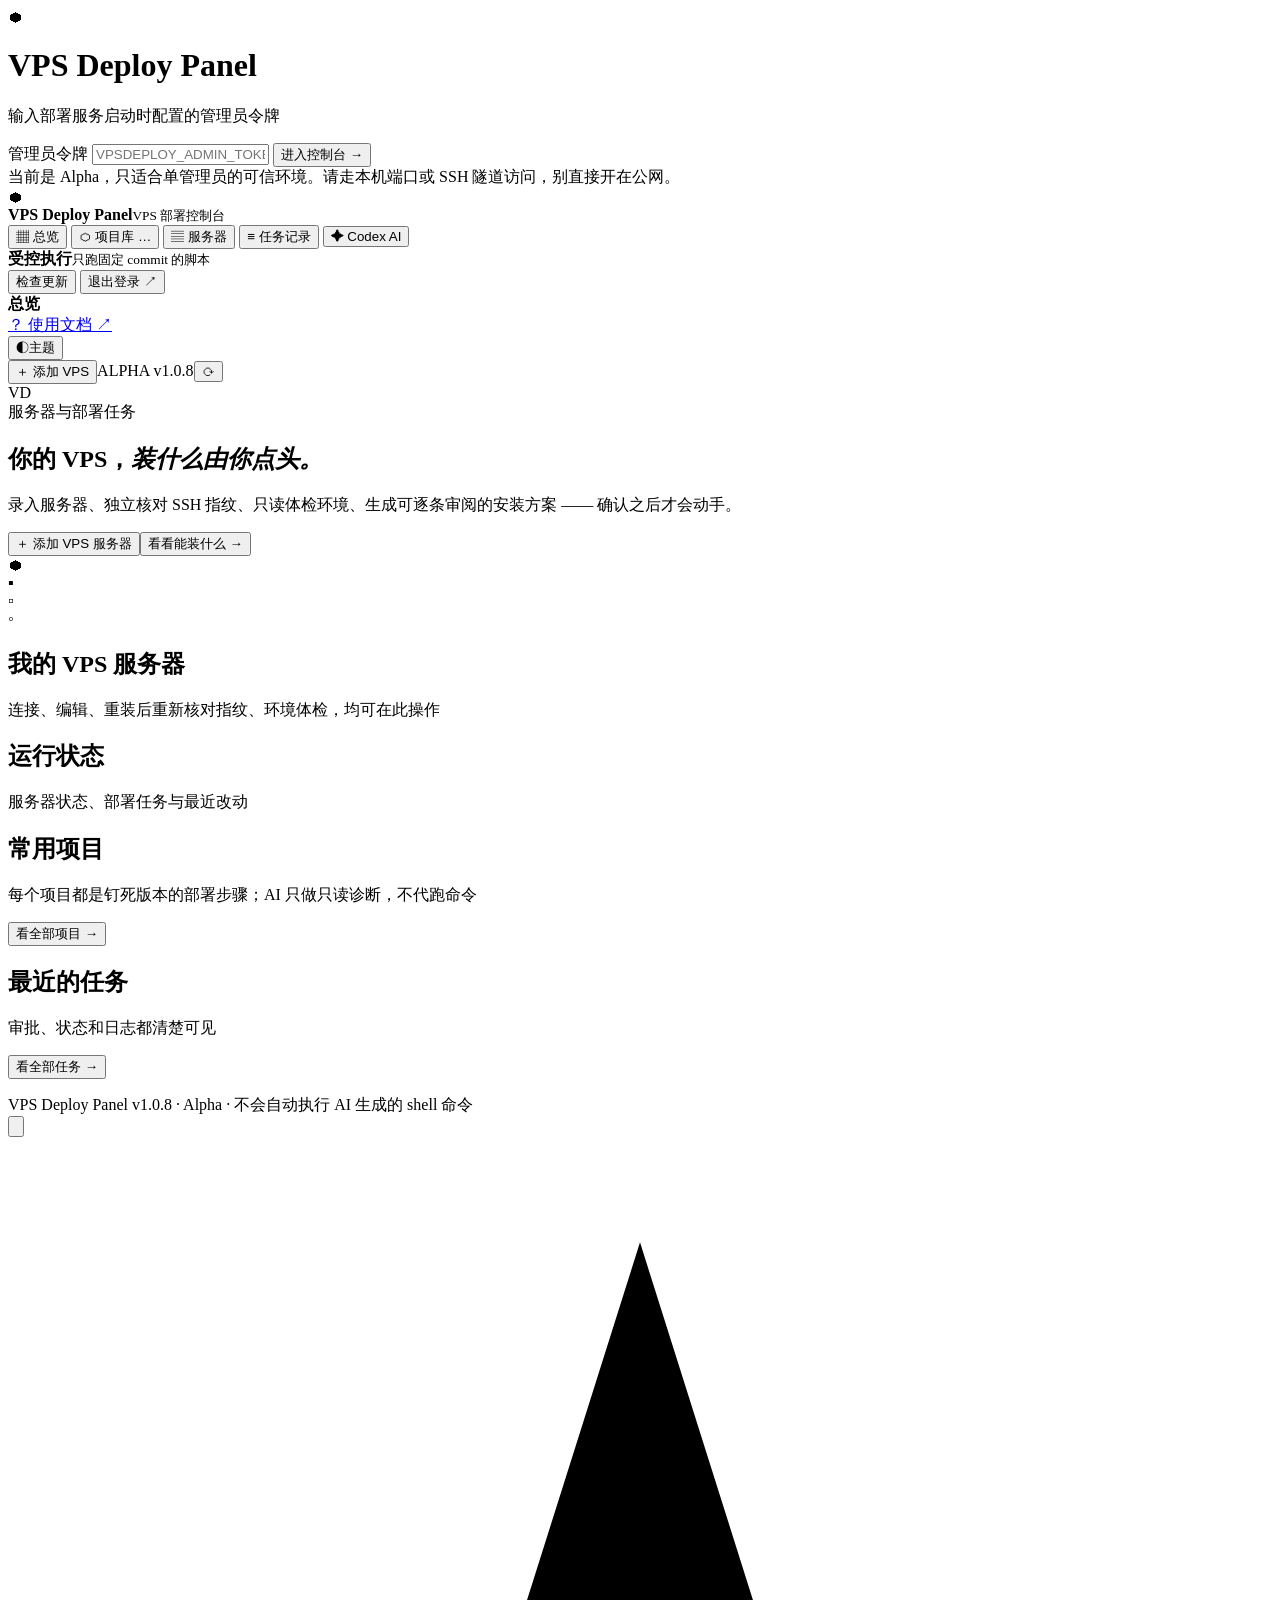
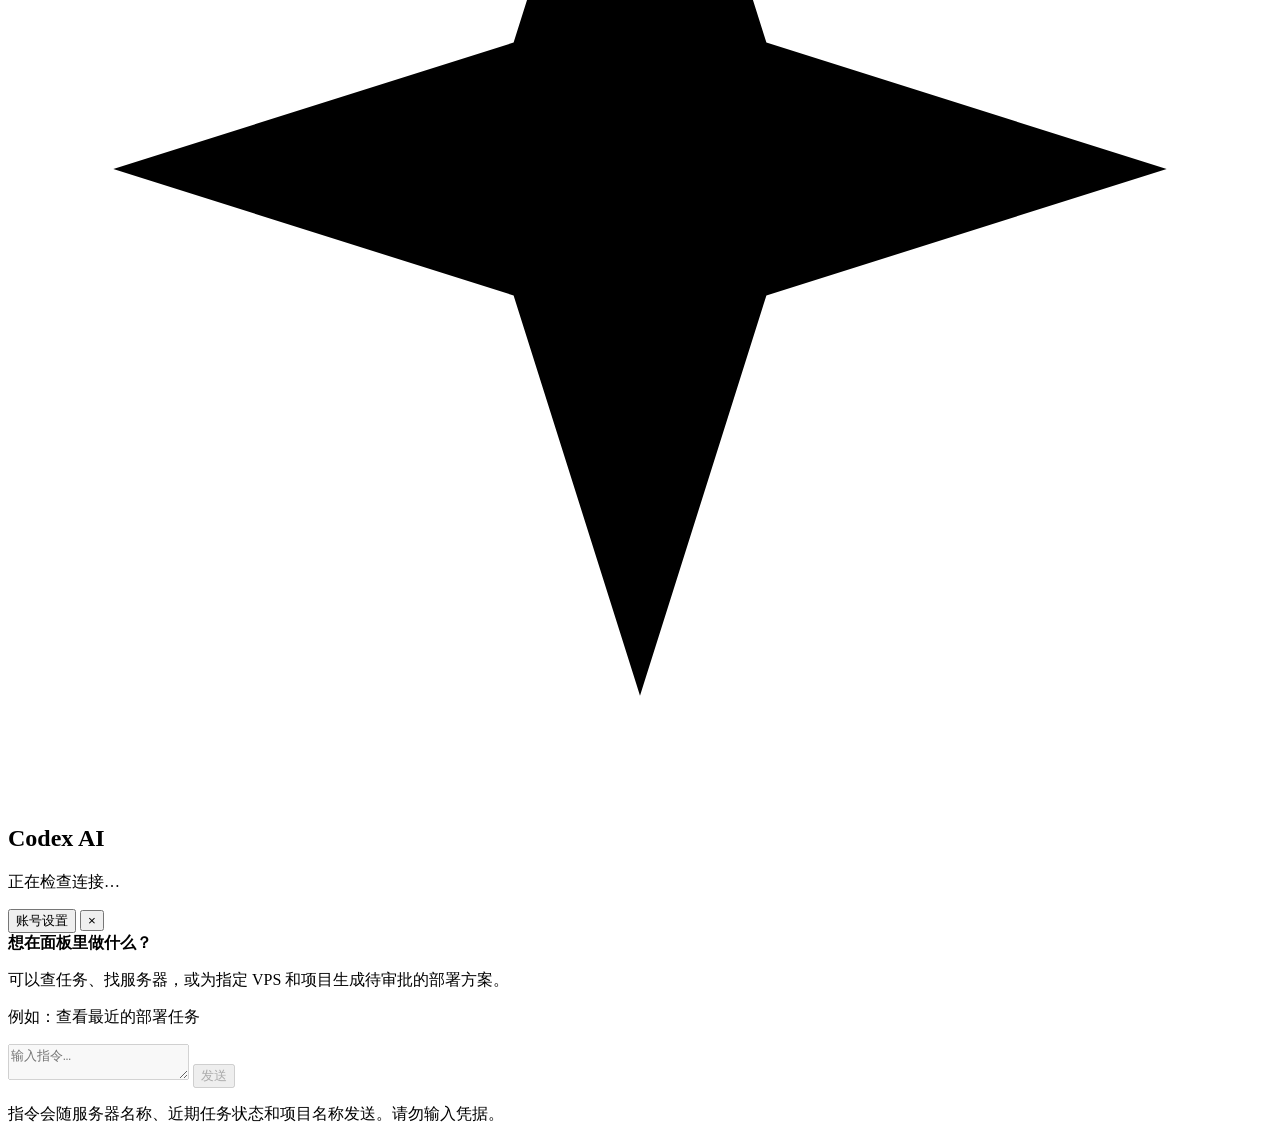
==== commit 613de5f7: "release: prepare VPS Deploy Panel v1.0.8" ====
--- a/app/static/index.html
+++ b/app/static/index.html
@@ -76,7 +76,7 @@
     <p class="theme-font-note">推荐「舒适」：标题醒目，正文清晰，表单更好阅读。</p>
     <div class="theme-menu-foot">当前：<span id="theme-status" role="status" aria-live="polite">暗黑 · 经典蓝</span></div>
   </section>
-</div><button class="btn primary topbar-add" data-action="add-host"><span aria-hidden="true">＋</span> 添加 VPS</button><span class="tag alpha">ALPHA v1.0.7</span><button id="refresh" class="icon-button" aria-label="刷新服务器与任务数据" title="刷新服务器与任务数据">⟳</button><div class="avatar">VD</div></div>
+</div><button class="btn primary topbar-add" data-action="add-host"><span aria-hidden="true">＋</span> 添加 VPS</button><span class="tag alpha">ALPHA v1.0.8</span><button id="refresh" class="icon-button" aria-label="刷新服务器与任务数据" title="刷新服务器与任务数据">⟳</button><div class="avatar">VD</div></div>
     </header>
     <main class="content">
       <section class="hero" id="hero">
@@ -94,7 +94,7 @@
       <section class="section" id="projects-section"><div class="section-heading smaller"><div><h2>常用项目</h2><p>每个项目都是钉死版本的部署步骤；AI 只做只读诊断，不代跑命令</p></div><button class="text-action" data-nav="projects">看全部项目 →</button></div><div class="project-grid" id="project-grid"></div></section>
       <section class="section" id="jobs-section"><div class="section-heading smaller"><div><h2>最近的任务</h2><p>审批、状态和日志都清楚可见</p></div><button class="text-action" data-nav="jobs">看全部任务 →</button></div><div class="job-list" id="job-list"></div></section>
       <p id="project-order-status" role="status"></p>
-      <footer>VPS Deploy Panel <span id="footer-version">v1.0.7</span> · Alpha · 不会自动执行 AI 生成的 shell 命令</footer>
+      <footer>VPS Deploy Panel <span id="footer-version">v1.0.8</span> · Alpha · 不会自动执行 AI 生成的 shell 命令</footer>
     </main>
   </div>
 </div>
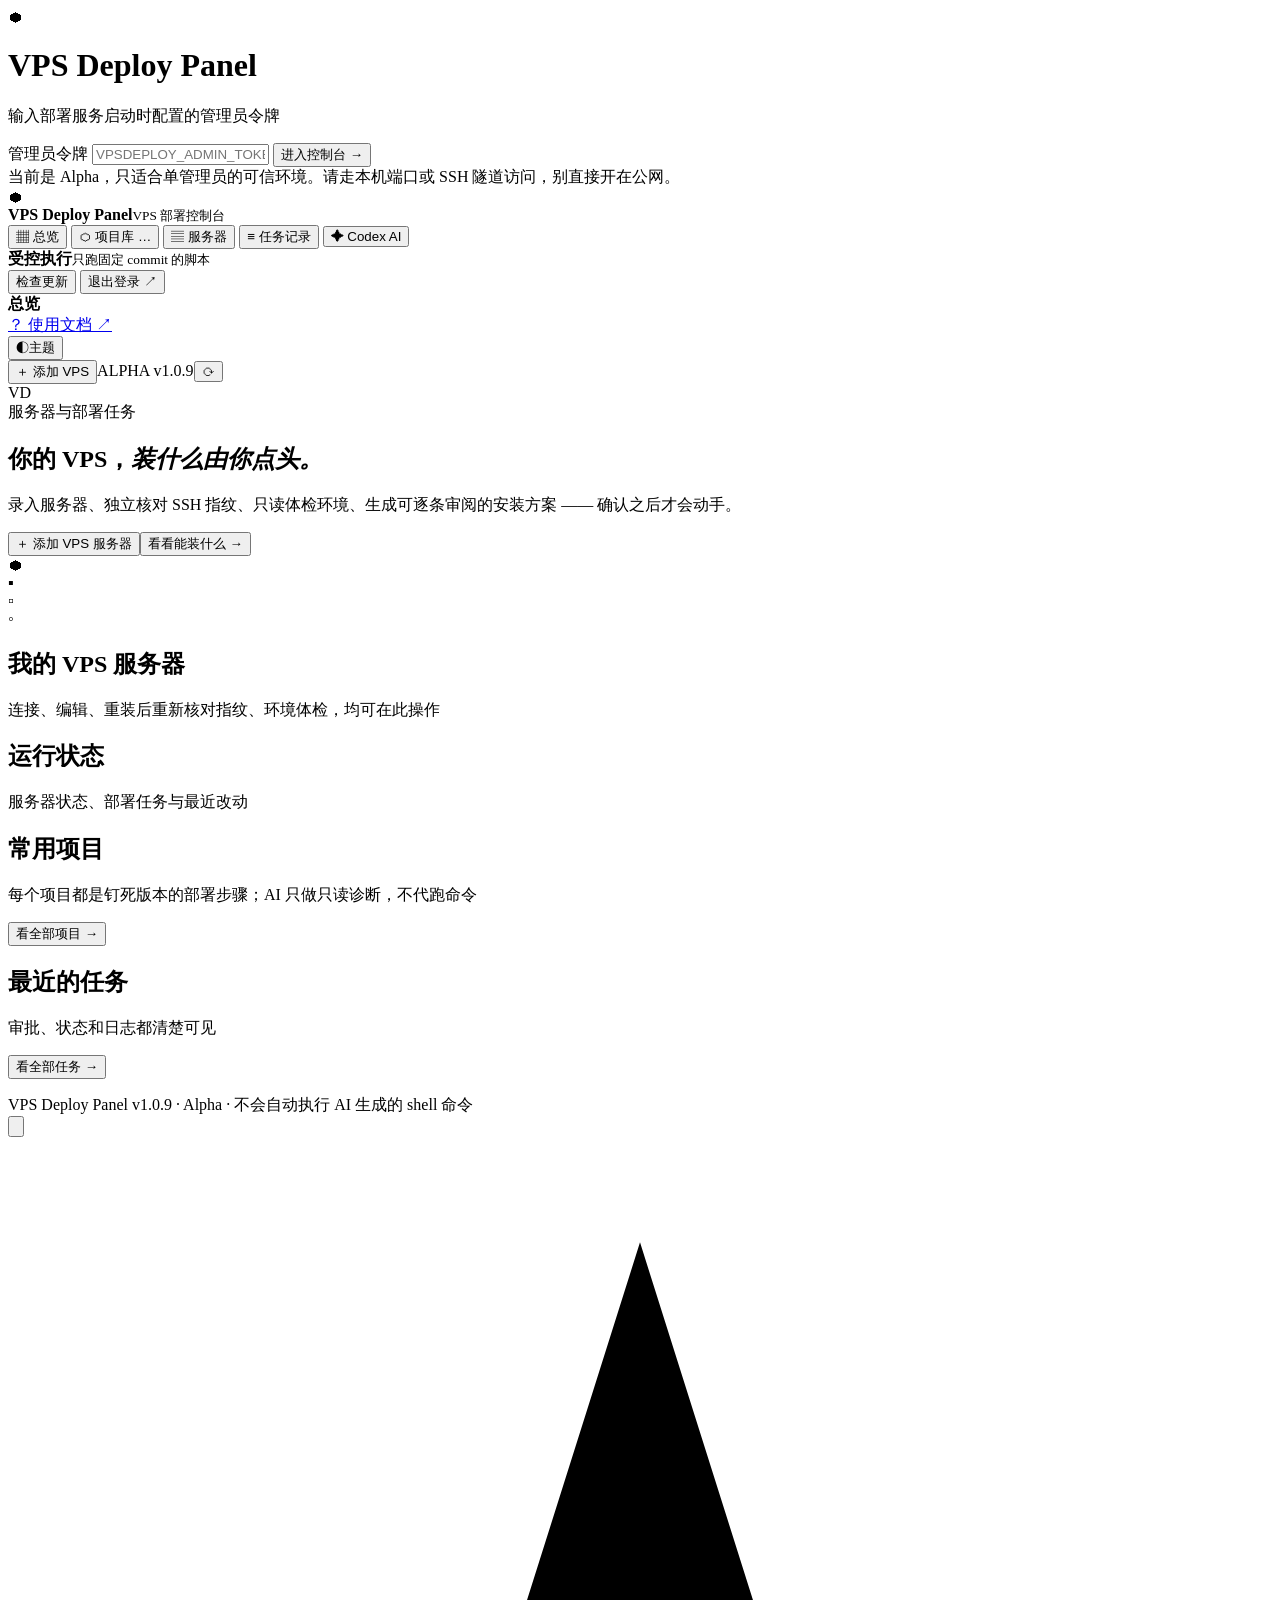
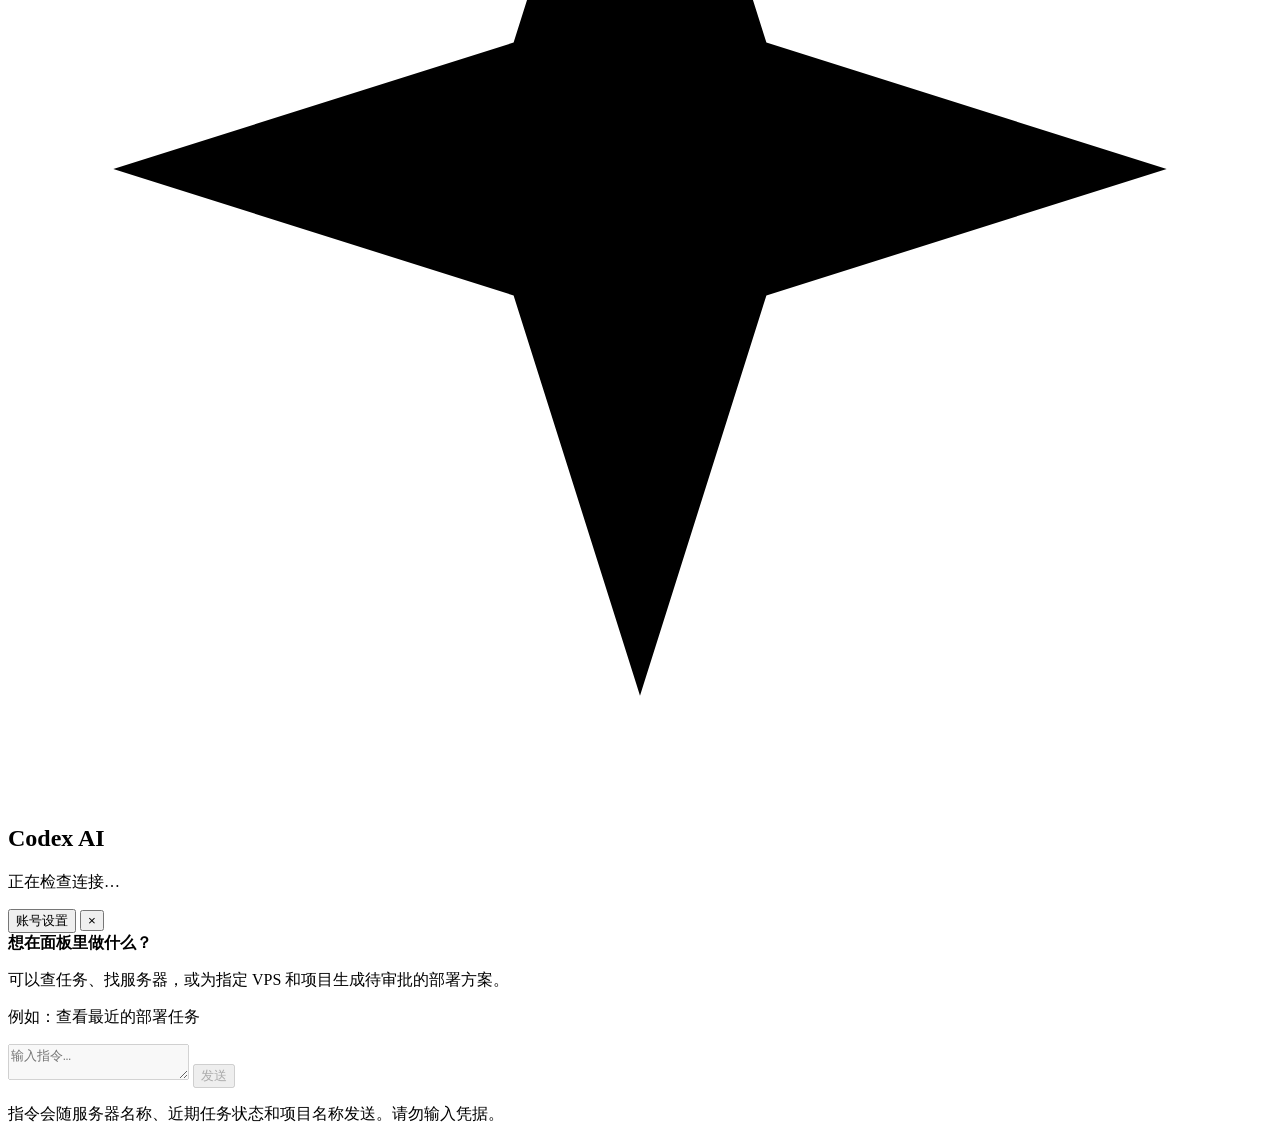
==== commit 6a8d6409: "release: prepare VPS Deploy Panel v1.0.9" ====
--- a/app/static/index.html
+++ b/app/static/index.html
@@ -76,7 +76,7 @@
     <p class="theme-font-note">推荐「舒适」：标题醒目，正文清晰，表单更好阅读。</p>
     <div class="theme-menu-foot">当前：<span id="theme-status" role="status" aria-live="polite">暗黑 · 经典蓝</span></div>
   </section>
-</div><button class="btn primary topbar-add" data-action="add-host"><span aria-hidden="true">＋</span> 添加 VPS</button><span class="tag alpha">ALPHA v1.0.8</span><button id="refresh" class="icon-button" aria-label="刷新服务器与任务数据" title="刷新服务器与任务数据">⟳</button><div class="avatar">VD</div></div>
+</div><button class="btn primary topbar-add" data-action="add-host"><span aria-hidden="true">＋</span> 添加 VPS</button><span class="tag alpha">ALPHA v1.0.9</span><button id="refresh" class="icon-button" aria-label="刷新服务器与任务数据" title="刷新服务器与任务数据">⟳</button><div class="avatar">VD</div></div>
     </header>
     <main class="content">
       <section class="hero" id="hero">
@@ -94,7 +94,7 @@
       <section class="section" id="projects-section"><div class="section-heading smaller"><div><h2>常用项目</h2><p>每个项目都是钉死版本的部署步骤；AI 只做只读诊断，不代跑命令</p></div><button class="text-action" data-nav="projects">看全部项目 →</button></div><div class="project-grid" id="project-grid"></div></section>
       <section class="section" id="jobs-section"><div class="section-heading smaller"><div><h2>最近的任务</h2><p>审批、状态和日志都清楚可见</p></div><button class="text-action" data-nav="jobs">看全部任务 →</button></div><div class="job-list" id="job-list"></div></section>
       <p id="project-order-status" role="status"></p>
-      <footer>VPS Deploy Panel <span id="footer-version">v1.0.8</span> · Alpha · 不会自动执行 AI 生成的 shell 命令</footer>
+      <footer>VPS Deploy Panel <span id="footer-version">v1.0.9</span> · Alpha · 不会自动执行 AI 生成的 shell 命令</footer>
     </main>
   </div>
 </div>
